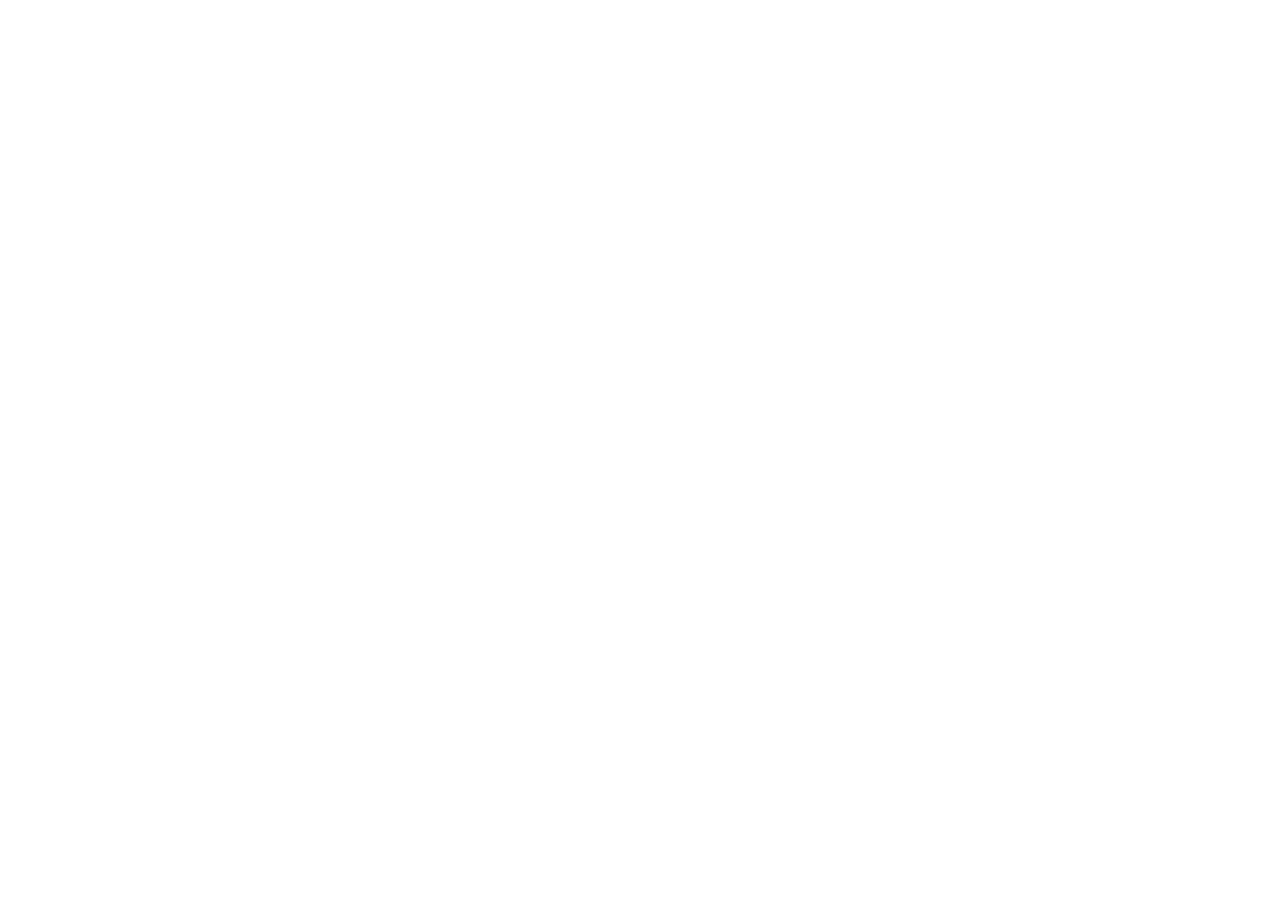
==== index.html @ ccfe576b "Update index.html" ====
<!DOCTYPE html>
<html lang="es">
<head>
  <meta name="google-site-verification" content="il69suj43kvuqQXkYm5PHeE2jAZEy3XOZVrAmdR1ous" />
  <meta charset="UTF-8" />
  <meta name="viewport" content="width=device-width, initial-scale=1.0" />
  <title>Va de Rumba</title>
  <link rel="icon" href="favicon.png" type="image/png" />
  <link href="https://fonts.googleapis.com/css2?family=Bebas+Neue&family=Anton&display=swap" rel="stylesheet">
  <link rel="stylesheet" href="https://cdnjs.cloudflare.com/ajax/libs/font-awesome/6.4.2/css/all.min.css" integrity="sha512-A5U9Xen9QvH7uE3r3Jv6EmPRcI9lqHoKYnlh8vFvA29OV06vS4Hx6nQceHuMX5nGJc32WTT6XTL/1IzsZwQ5Kw==" crossorigin="anonymous" referrerpolicy="no-referrer" />
  <link rel="icon" href="icovaderumba.ico" type="image/png">
<link rel="stylesheet" href="estilos.css" />
<style>
  
@media (min-width: 769px) {
  #conciertos ul {
    display: flex;
    flex-wrap: wrap;
    justify-content: center;
    gap: 40px;
    padding: 0;
    list-style: none;
  }

  #conciertos ul li {
    flex: 0 1 45%; /* dos columnas con separación */
    max-width: 45%;
  }
}




.titulo-navbar {
  display: none;
  font-family: 'Anton', sans-serif;
  font-size: 1.6rem;
  color: white;
  text-align: right;
  position: absolute;
  right: 20px; /* 👉 margen opcional desde el borde derecho */
  top: 50%;
  transform: translateY(-50%);
  opacity: 0;
  transition: opacity 0.3s ease;
  z-index: 11;
}

@media (min-width: 769px) {
  nav .menu {
    display: none !important; /* Oculta la hamburguesa */
  }

  nav .links {
    display: flex !important;
    flex-direction: row !important; /* 👉 alinear en fila */
    justify-content: center;
    align-items: center;
    position: static !important;
    background: transparent !important;
    padding: 0 !important;
    gap: 30px;
    animation: none !important;
    width: auto;
  }

  nav .links a {
    padding: 10px 15px;
    font-size: 1.4rem;
    color: white;
    text-decoration: none;
    font-family: 'Anton', sans-serif;
  }

  .titulo-navbar {
    display: none !important;
  }
}


@media (max-width: 768px) {
  .titulo-navbar {
    display: flex;
    opacity: 0;
    align-items: center;
    justify-content: flex-end;
    margin-left: auto;
    padding-right: 10px;
  }

  .titulo-navbar.visible {
    opacity: 1;
  }
}
.contenido {
  max-width: 900px;
  margin: auto;
  padding: 0 20px;
}

section h2 {
  margin-top: 0;
  margin-bottom: 10px;
}

section ul {
  margin-bottom: 0;
}


.bio-nosotros {
  font-size: 1.4rem;
  font-family: 'Bebas Neue', sans-serif;
  max-width: 700px;
  margin: 0 auto 40px auto;
  line-height: 1.6;
  text-align: justify; /* 👈 Esto justifica el texto */
  color: #333;
}



.iconos-redes-mejorado {
  display: flex;
  justify-content: center;
  align-items: center;
  gap: 30px;
  flex-wrap: wrap;
  max-width: 100%;
  margin: 40px auto;
  padding: 0 20px;
}


.tarjeta-red {
  display: flex;
  flex-direction: column;
  align-items: center;
  justify-content: center;
  background: white;
  border-radius: 50%; /* 🔵 círculo perfecto */
  width: 140px;
  height: 140px;
  box-shadow: 0 4px 16px rgba(0,0,0,0.15);
  transition: transform 0.3s ease, box-shadow 0.3s ease;
  text-decoration: none;
  overflow: hidden; /* evita que el contenido sobresalga del círculo */
}
.tarjeta-red {
  border-radius: 50%;
  width: 140px;
  height: 140px;
  overflow: hidden;
  justify-content: center;
}

.tarjeta-red.instagram {
  background: linear-gradient(135deg, #f58529, #dd2a7b); /* rosa-naranja IG */
  color: white;
}

.tarjeta-red.tiktok {
  background: linear-gradient(135deg, #ff0050, #8f00ff); /* rosa y violeta TikTok */
  color: white;
}

.tarjeta-red.facebook {
  background-color: #3b5998; /* azul Facebook */
  color: white;
}

.tarjeta-red span {
  font-family: 'Anton', sans-serif;
  font-size: 0.9rem;
  text-align: center;
  color: inherit;
}

.tarjeta-red img {
  width: 50px;
  height: 50px;
  object-fit: contain;
  margin-bottom: 6px;
  transition: transform 0.3s ease;
}

.tarjeta-red:hover {
  transform: translateY(-5px) scale(1.03);
  box-shadow: 0 8px 24px rgba(0,0,0,0.2);
}

.tarjeta-red img {
  width: 50px;
  height: 50px;
  object-fit: contain;
  margin-bottom: 6px;
  transition: transform 0.3s ease;
}

.tarjeta-red span {
  font-family: 'Anton', sans-serif;
  color: #111;
  font-size: 0.9rem;
  margin-top: 2px;
  text-align: center;
}

.tarjeta-red:hover img {
  transform: scale(1.1);
}


.spotify-card {
  width: 100%;
  max-width: 600px;
  margin: 40px auto;
  border-radius: 16px;
  overflow: hidden;
  box-shadow: 0 8px 24px rgba(0, 0, 0, 0.2);
}

.spotify-clip {
  position: relative;
  overflow: hidden;
  border-radius: 16px;
  height: 360px; /* puedes ajustar si lo ves corto/largo */
}

.spotify-clip iframe {
  width: 100%;
  height: 380px;
  border: none;
  margin-top: -10px; /* 👈 TRUCO: sube el contenido 10px para ocultar esa franja negra */
  display: block;
}



html {
  scroll-behavior: smooth;
}

.subir {
  opacity: 0;
  pointer-events: none;
  transition: opacity 0.3s ease, transform 0.3s ease;
}

.subir.mostrar {
  opacity: 1;
  pointer-events: auto;
}

.iconos-redes a {
  font-size: 2.5rem;
  color: #111;
  transition: transform 0.3s ease, color 0.3s ease;
}

.iconos-redes a:hover {
  transform: scale(1.2);
  color: #f39c12;
}


  body {
    margin: 0;
    font-family: 'Bebas Neue', sans-serif;
    scroll-behavior: smooth;
    background: linear-gradient(to bottom, #ffffff 0%, #f2f2f2 100%);
    animation: fadeIn 1s ease;
  }

  @keyframes fadeIn {
    from { opacity: 0; }
    to { opacity: 1; }
  }

  nav {
    position: fixed;
    top: 0;
    left: 0;
    width: 100%;
    background: rgba(0, 0, 0, 0.8);
    color: white;
    padding: 10px;
    z-index: 10;
    display: flex;
    justify-content: space-between;
    align-items: center;
  }

  nav .menu {
    display: none;
    flex-direction: column;
    cursor: pointer;
  }

  nav .menu div {
    width: 25px;
    height: 3px;
    background-color: white;
    margin: 4px;
  }

nav .links {
  display: flex;
  gap: 15px;
  justify-content: center;
  text-align: center;
  flex: 1;
}

  nav a {
    color: white;
    text-decoration: none;
    font-size: 1.5rem;
    font-family: 'Anton', sans-serif;
  }

  nav a:hover {
    color: #f39c12;
  }




 /* --- Estilos generales ya existentes arriba (los puedes dejar igual) --- */

/* --- Ajustes específicos para móviles --- */
 nav {
    padding: 4px 10px;
    margin: 0;
    line-height: 1;
    height: 44px; /* 👈 define altura exacta */
    position: fixed;
    top: 0;
    left: 0;
    right: 0;
    z-index: 10;
    display: flex;
    align-items: center;
    justify-content: space-between;
  }

  nav .menu {
    display: flex;
  }

  nav .links {
    display: none;
    flex-direction: column;
    position: absolute;
    top: 20px; /* 👈 ahora sí: menú pegado sin hueco */
    left: 0;
    width: 100%;
    background-color: rgba(0, 0, 0, 0.95);
    padding: 0;
    gap: 15px;
    text-align: center;
    z-index: 9;
    animation: slideFadeIn 0.3s ease forwards;
  }

  nav .links.active {
    display: flex;
  }

  nav .menu div {
    margin: 2px; /* opcional: menos espacio entre rayitas del botón */
  }
  @keyframes slideFadeIn {
    0% {
      opacity: 0;
      transform: translateY(-10px);
    }
    100% {
      opacity: 1;
      transform: translateY(0);
    }
  }

}


  header {
  position: relative;
  display: flex;
  justify-content: center;
  align-items: center;
  flex-direction: column;
  padding: 0;
  text-align: center;
}


header img.bg {
  position: absolute;
  top: 0; left: 0;
  width: 100%;
  height: 100%;
  object-fit: cover;
  object-position: center;
  z-index: -1;
  filter: brightness(0.85);
}


 
h1 {
  font-size: 8rem;
  color: white;
  text-shadow: 2px 2px 4px black;
  text-transform: uppercase;
  font-family: 'Anton', sans-serif;
  transition: opacity 0.3s ease;
}
  h2, h3, h4, h5, h6 {
    text-transform: uppercase;
    font-size: 4rem;
    font-family: 'Anton', sans-serif;
  }

  section {
    padding: 20px 10px;
    max-width: 100%;
    margin: auto;
 text-align: center;
  }
section#conciertos {
  max-width: 100%;
  padding: 40px 20px 10px 20px; /* top 20px, right/left 20px, bottom 10px */
  text-align: center;
  background: linear-gradient(to bottom, #ffffff, #f0f0f0);
}


section#multimedia {
  padding-top: 50px;
  background: linear-gradient(to bottom, #f0f0f0, #e6e6e6);
}

section#miembros {
padding-top: 50px;
  background: linear-gradient(to bottom, #e6e6e6, #dddddd);
}

section#redes {
padding-top: 50px;
  background: linear-gradient(to bottom, #dddddd, #d4d4d4);
}

section#contacto {
  background: linear-gradient(to bottom, #d4d4d4, #cccccc);
}




  @media (max-width: 768px) {
    section {
      padding: 30px 15px;
    }
  }

  .redes-iconos {
    display: flex;
    justify-content: center;
    gap: 30px;
    font-size: 3rem;
    margin-top: 30px;
    flex-wrap: wrap;
  }

  .redes-iconos a {
    color: #111;
    text-decoration: none;
    transition: transform 0.3s ease;
  }

  .redes-iconos a:hover {
    transform: scale(1.2);
  }

.boton-entrada {
  display: inline-block;
  background: #3498db;
  color: white;
  padding: 10px 20px;
  border-radius: 8px;
  font-family: 'Anton', sans-serif;
  font-size: 1.1rem;
  text-decoration: none;
  transition: background 0.3s ease;
}

.boton-entrada:hover {
  background: #2980b9;
}

.entrada-gratis {
  display: inline-block;
  background: #b8f9b2;
  color: #111;
  padding: 10px 20px;
  border-radius: 8px;
  font-family: 'Anton', sans-serif;
  font-size: 1.1rem;
}



.subir {
  position: fixed;
  bottom: 30px;
  right: -5px; /* más visible que -20px */
  width: 40px;
  height: 40px;
  background-color: rgba(153, 153, 153, 0.6);
  color: white;
  border-radius: 8px 0 0 8px; /* redondeado solo a la izquierda */
  display: flex;
  align-items: center;
  justify-content: center;
  text-decoration: none;
  font-size: 1.2rem;
  font-weight: bold;
  box-shadow: 0 4px 6px rgba(0,0,0,0.2);
  z-index: 20;
  opacity: 0;
  pointer-events: none;
  transition: right 0.3s ease, opacity 0.3s ease;
}

.subir.mostrar {
  opacity: 1;
  pointer-events: auto;
}

.subir:hover {
  right: 0; /* completamente visible al pasar el ratón */
  background-color: #777;
}


  iframe {
    width: 100%;
    height: 315px;
    margin-top: 20px;
  }

  .miembros {
    display: flex;
    flex-wrap: wrap;
    justify-content: center;
    gap: 20px;
    margin-top: 20px;
  }

  .miembro {
    text-align: center;
  }

  .miembro img {
    width: 120px;
    height: 120px;
    object-fit: cover;
    border-radius: 50%;
    box-shadow: 0 4px 8px rgba(0,0,0,0.3);
  }

  .miembro h3 {
       font-size: 1.6rem;
       margin: 10px 0 4px 0;
  }

  .miembro p {
    font-size: 1rem;
    margin: 0; /* sin margen extra */
  }

  @media (max-width: 768px) {
    header {
      height: auto;
      padding-top: 80px;
      padding-bottom: 40px;
    }

    header img.bg {
      height: auto;
      max-height: 80vh;
      object-fit: contain;
    }

    h1 {
      font-size: 3rem;
      padding: 20px;
    }

    h2 {
      font-size: 3rem;
    }

    .redes-iconos {
      font-size: 2rem;
      gap: 15px;
    }

    .miembro img {
      width: 150px;
      height: 150px;
    }


  }

  .iconos-redes img {
    width: 40px;
    height: 40px;
    object-fit: contain;
    transition: transform 0.3s ease, filter 0.3s ease;
  }

  .iconos-redes a:hover img {
    transform: scale(1.2);
    filter: brightness(1.2);
  }

/* Centrar títulos */
h1, h2, h3, h4, h5, h6 {
  text-align: center;
}

/* Centrar texto de los enlaces del menú */
nav .links {
  justify-content: center;
  text-align: center;
}

/* Ajuste en móvil: centrado también */
@media (max-width: 768px) {
   nav {
    display: flex;
    flex-direction: row;
    justify-content: flex-start; /* ✅ coloca la hamburguesa a la izquierda */
    align-items: center;
    height: 40px;
    padding: 2px 10px;
  }

  .titulo-navbar {
    display: flex;         /* ✅ se activa solo en móvil */
    opacity: 0;
    transition: opacity 0.3s ease;
    flex: 1;               /* ✅ ocupa el espacio restante */
    justify-content: center;
    align-items: center;
    text-align: center;
  }

  .titulo-navbar.visible {
    opacity: 1;
  }
}

  nav .menu {
    display: flex;
    flex-direction: column;
    cursor: pointer;
    gap: 4px;
    z-index: 11;
  }

  nav .menu div {
    width: 25px;
        height: 2px;           /* 🔧 barras más finas */
    margin: 3px;           /* 🔧 menos espacio entre barras */
    background-color: white;
    transition: all 0.3s ease;
  }

  nav .menu.active div:nth-child(1) {
    transform: rotate(45deg) translate(5px, 5px);
  }

  nav .menu.active div:nth-child(2) {
    opacity: 0;
  }

  nav .menu.active div:nth-child(3) {
    transform: rotate(-45deg) translate(5px, -5px);
  }

  nav .links {
  display: none;
  flex-direction: column;
  position: absolute;
  top: 44px;
  left: 0;
  width: 100%;
  background-color: rgba(0, 0, 0, 0.85); /* semi-transparente como la barra */
  padding: 20px 0; /* más altura vertical */
  gap: 20px; /* más separación entre los enlaces */
  text-align: center;
  z-index: 9;
  animation: slideFadeIn 0.3s ease forwards;
}

nav .links a {
  padding: 10px 20px;
  border-radius: 10px;
  transition: background 0.3s ease;
}

nav .links a:hover {
  background-color: rgba(255, 255, 255, 0.1);
}


  nav .links.active {
    display: flex;
  }

  @keyframes slideFadeIn {
    0% {
      opacity: 0;
      transform: translateY(-10px);
    }
    100% {
      opacity: 1;
      transform: translateY(0);
    }
  }
}
header img.bg {
  animation: pan 30s ease-in-out infinite alternate;
}

/* Animación del botón hamburguesa a X */
.menu div {
  width: 25px;
  height: 3px;
  background-color: white;
  margin: 4px;
  transition: all 0.4s ease;
}

.menu.active div:nth-child(1) {
  transform: rotate(45deg) translate(5px, 5px);
}

.menu.active div:nth-child(2) {
  opacity: 0;
}

.menu.active div:nth-child(3) {
  transform: rotate(-45deg) translate(5px, -5px);
}

#conciertos ul {
  text-align: center;
  font-size: 1.2rem;
  max-width: 700px;
  margin: 0 auto;
  list-style: none;
  padding: 0;
  line-height: 1.6;
}

.evento {
  margin-bottom: 25px;
}

.evento .dia {
  font-size: 1.6rem;
  font-weight: bold;
  font-family: 'Anton', sans-serif;
}

.evento .detalle {
  font-size: 1.5rem;
  font-family: 'Bebas Neue', sans-serif;
}

@media (max-width: 768px) {
  .tarjeta-red {
    width: 90px;
    height: 90px;
  }

  .tarjeta-red img {
    width: 35px;
    height: 35px;
  }

  .tarjeta-red span {
    font-size: 0.75rem;
  }

  .iconos-redes-mejorado {
    gap: 15px; /* reduce el espacio entre iconos */
    flex-wrap: nowrap; /* fuerza que estén en una sola línea */
    overflow-x: auto;  /* permite scroll horizontal si no caben del todo */
  }
}
@media (max-width: 768px) {
  .miembros {
    flex-direction: column;
    align-items: center;
    gap: 30px;
  }

  .miembro img {
    width: 200px;
    height: 200px;
  }

  .miembro h3 {
    font-size: 2rem;
  }

  .miembro p {
    font-size: 1.2rem;
  }
}
@media (max-width: 768px) {
  header {
    position: relative;
  }

  header::after {
    content: "";
    position: absolute;
    bottom: 0;
    left: 0;
    width: 100%;
    height: 20%; /* altura del degradado (ajustable) */
    background: linear-gradient(to bottom, rgba(255,255,255,0), rgba(255,255,255,1));
    pointer-events: none;
    z-index: 1;
  }

  header img.bg {
    z-index: 0;
  }

  header h1 {
    position: relative;
    z-index: 2;
  }
}

@media (max-width: 1024px) {
  body {
    margin-top: 44px; /* igual que la altura de la barra de navegación fija */
  }

  header {
    height: 360px;     /* ajusta según necesites */
    padding: 0;
    position: relative;
    display: flex;
    flex-direction: column;
    justify-content: center;
  }

  header img.bg {
    height: 100%;
    width: 100%;
    object-fit: cover;
    object-position: center;
    z-index: 0;
  }

  header::after {
    content: "";
    position: absolute;
    bottom: 0;
    left: 0;
    width: 100%;
    height: 20%;
    background: linear-gradient(to bottom, rgba(255,255,255,0), #f2f2f2);
    pointer-events: none;
    z-index: 1;
  }

  header h1 {
    font-size: 3rem;
    z-index: 2;
    position: relative;
  }

  section {
    padding-top: 30px;
  }
}

@media (min-width: 769px) and (max-width: 1024px) {
  .miembros {
    display: grid;
    grid-template-columns: repeat(2, 1fr);
    gap: 30px;
    justify-items: center;
    padding: 20px;
  }

  .miembro {
    max-width: 300px;
    text-align: center;
  }

  .miembro img {
    width: 180px;
    height: 180px;
  }

  .miembro h3 {
    font-size: 1.6rem;
  }

  .miembro p {
    font-size: 1.1rem;
  }

  /* Centrar el último cuando hay número impar (solo si hay 5) */
  .miembros > .miembro:nth-child(5):last-child {
    grid-column: span 2;
    justify-self: center;
  }
}

@media (min-width: 769px) {
  header {
    height: 100vh; /* pantalla completa, o usa un valor como 900px si prefieres */
  }

  header img.bg {
    height: 100%;
    object-fit: cover;
    object-position: center;
  }
}


@media (min-width: 769px) {
  header h1 {
    transform: translateY(300px); /* Ajusta el valor si lo quieres más o menos abajo */
  }
}
@media (min-width: 769px) {
  header h1 {
    margin-top: 20px; /* Ajusta el valor si quieres más o menos espacio */
  }
}


@media (min-width: 769px) {
  header {
    padding-top: 60px; /* igual a la altura del nav */
    height: calc(100vh - 60px); /* opcional: para que siga ocupando toda la pantalla sin solaparse */
  }
}

  <script>
    window.addEventListener('scroll', () => {
      const subir = document.querySelector('.subir');
      if (window.scrollY > 200) {
        subir.classList.add('mostrar');
      } else {
        subir.classList.remove('mostrar');
      }
    });
  </script>
</head>
<body>
  <nav>
  <div class="menu" aria-label="Menú de navegación">
    <div></div>
    <div></div>
    <div></div>
  </div>
  <div class="titulo-navbar">VA DE RUMBA</div>
  <div class="links">
    <a href="#conciertos">CONCIERTOS</a>
    <a href="#multimedia">MULTIMEDIA</a>
    <a href="#miembros">NOSOTROS</a>
    <a href="#redes">REDES SOCIALES</a>
    <a href="#contacto">CONTACTO</a>
  </div>
</nav>

  <header>
  <div class="overlay-degradado"></div>
    <div class="overlay-degradado"></div>
    <img class="bg" src="Grupo.jpg" alt="Foto del grupo Va de Rumba" />
    <h1>VA DE RUMBA</h1>
  </header>

 <a href="#" class="subir" aria-label="Volver arriba">↑</a>

  <section id="conciertos">
    <h2>Conciertos</h2>
    <ul style="font-size: 1.5rem; list-style: none; padding: 0;">
      <ul>
          <li>
    <div class="evento">
      <div class="dia">25 OCTUBRE</div>
      <div class="detalle">📍La Torreta 1888, Torrent — 18:00h</div>
      <div style="margin-top: 10px;">
        <div class="entrada-gratis">ENTRADA GRATUITA</div>
      </div>
    </div>
  </li>
  <li>
    <div class="evento">
      <div class="dia">15 JUNIO</div>
      <div class="detalle">📍Destino Puerto, Valencia — 18:00h</div>
      <div style="margin-top: 10px;">
        <a href="https://www.fourvenues.com/es/destino-puerto/events/san-tardeo-by-vaderumba-15-06-2025-030H" target="_blank" class="boton-entrada">COMPRAR ENTRADA</a>
      </div>
    </div>
  </li>
  <li>
    <div class="evento">
      <div class="dia">5 JULIO</div>
      <div class="detalle">📍La Torreta 1888, Torrent — 18:00h</div>
      <div style="margin-top: 10px;">
        <div class="entrada-gratis">ENTRADA GRATUITA</div>
      </div>
    </div>
  </li>

         <li>
    <div class="evento">
      <div class="dia">18 JULIO</div>
      <div class="detalle">📍Plaza Unión Musical, Torrent — 20:00h</div>
      <div style="margin-top: 10px;">
        <div class="entrada-gratis">ENTRADA GRATUITA</div>
      </div>
    </div>
  </li>

         <li>
    <div class="evento">
      <div class="dia">18 JULIO</div>
      <div class="detalle">📍Anfiteatro Benimámet, Valencia — 0:00h</div>
      <div style="margin-top: 10px;">
        <div class="entrada-gratis">ENTRADA GRATUITA</div>
      </div>
    </div>
  </li>

         <li>
    <div class="evento">
      <div class="dia">25 JULIO</div>
      <div class="detalle">📍Plaza Colón (Festes Na Violant), Torrent — 0:00h</div>
      <div style="margin-top: 10px;">
        <div class="entrada-gratis">ENTRADA GRATUITA</div>
      </div>
    </div>
  </li>
        
</ul>


    </ul>
  </section>

  <section id="multimedia">
    <div class="contenido">
    <h2>Multimedia</h2>
    <div class="video">
      <iframe src="https://www.youtube.com/embed/lIeM85PCLQI?si=XIrztagirOqkYQhh" allowfullscreen></iframe>
      <iframe src="https://www.youtube.com/embed/VWS1fLSmFYU?si=e4ab7rK1EJpBr-hg" allowfullscreen></iframe>
      <iframe src="https://www.youtube.com/embed/Vmlj_QEqkoo?si=yKhdADyKtA5sAzls" allowfullscreen></iframe>
    </div>
<div class="spotify-card">
  <div class="spotify-clip">
    <iframe
      src="https://open.spotify.com/embed/artist/1LBaiPJNt2OMJQuZJHkLho?utm_source=generator"
      allow="autoplay; clipboard-write; encrypted-media; fullscreen; picture-in-picture"
      loading="lazy">
    </iframe>
  </div>
</div>
</div>



  </section>

  <section id="miembros">
   <div class="contenido">
    <h2>Nosotros</h2>
<p class="bio-nosotros">
 Somos Va de Rumba, cinco colegas con ganas de montar la fiesta allá donde vayamos. Mezclamos rumba y pop-rock para que no puedas quedarte quieto.
En el grupo estamos Toni, Alejandro y Jose dándole a la voz, Rubén marcando el ritmo en la percusión y Rafa metiendo caña con el bajo. Hacemos música para disfrutar, cantar a gritos y pasarlo en grande.
Si lo tuyo es el buen rollo y la música que engancha, ¡dale al play y vente de rumba con nosotros!
</p>

    <div class="miembros">
      <div class="miembro"><img src="TONI.JPG" alt="Toni" /><h3>Toni</h3><p>Voz y guitarra</p></div>
      <div class="miembro"><img src="ALEJANDRO.JPG" alt="Alejandro" /><h3>Alejandro</h3><p>Voz</p></div>
      <div class="miembro"><img src="JOSE.JPG" alt="Jose" /><h3>Jose</h3><p>Voz</p></div>
      <div class="miembro"><img src="RUBÉN.JPG" alt="Rubén" /><h3>Rubén</h3><p>Percusión</p></div>
      <div class="miembro"><img src="RAFA.JPG" alt="Rafa" /><h3>Rafa</h3><p>Bajo</p></div>
    </div>
    </div>
  </section>

<section id="redes" class="redes-sociales">
  <div class="contenido">
  <h2>Síguenos</h2>
  <div class="iconos-redes-mejorado">
   <a href="https://www.instagram.com/vaderumba/" target="_blank" class="tarjeta-red instagram">
  <img src="instagram.png" alt="Instagram">
  <span>Instagram</span>
</a>

<a href="https://www.tiktok.com/@vaderumbaoficial" target="_blank" class="tarjeta-red tiktok">
  <img src="tiktok.png" alt="TikTok">
  <span>TikTok</span>
</a>

<a href="https://www.facebook.com/p/Va-de-Rumba-grupo-100040034574910/" target="_blank" class="tarjeta-red facebook">
  <img src="facebook.png" alt="Facebook">
  <span>Facebook</span>
</a>

  </div>
 </div>
</section>

  <section id="contacto">
    <div class="contenido">
    <h2>Contacto</h2>
    <form action="https://formspree.io/f/xwpokyjj" method="POST" style="max-width: 600px; margin: auto; display: flex; flex-direction: column; gap: 20px;">
      <input type="text" name="nombre" placeholder="Tu nombre" required style="padding: 12px; font-size: 1.2rem; border: 1px solid #ccc; border-radius: 8px; font-family: inherit;">
      <input type="email" name="email" placeholder="Tu email" required style="padding: 12px; font-size: 1.2rem; border: 1px solid #ccc; border-radius: 8px; font-family: inherit;">
      <textarea name="mensaje" rows="6" placeholder="Escribe tu mensaje..." required style="padding: 12px; font-size: 1.2rem; border: 1px solid #ccc; border-radius: 8px; font-family: inherit;"></textarea>
      <input type="text" name="_gotcha" style="display:none">
      <button type="submit" style="padding: 12px; font-size: 1.4rem; background-color: black; color: white; border: none; border-radius: 8px; cursor: pointer; font-family: 'Anton', sans-serif; transition: background 0.3s ease;">Enviar</button>
    </form>
   </div>
  </section>

  <footer style="background-color: black; color: white; text-align: center; padding: 30px 20px; font-size: 1.2rem;">
    <p style="margin: 0;">&copy; 2025 Va de Rumba. Todos los derechos reservados.</p>
  </footer>

<script>
  const menuBtn = document.querySelector('.menu');
  const links = document.querySelector('.links');

  menuBtn.addEventListener('click', () => {
    links.classList.toggle('active');
    menuBtn.classList.toggle('active'); // animación del botón
  });

  document.querySelectorAll('nav .links a').forEach(link => {
    link.addEventListener('click', () => {
      if (window.innerWidth <= 768) {
        links.classList.remove('active');
        menuBtn.classList.remove('active'); // cerrar animación también
      }
    });
  });

  // 🔽 ESTE BLOQUE ES NUEVO
  document.addEventListener('click', (event) => {
    const isClickInsideMenu = menuBtn.contains(event.target);
    const isClickInsideLinks = links.contains(event.target);

    if (!isClickInsideMenu && !isClickInsideLinks && window.innerWidth <= 768) {
      links.classList.remove('active');
      menuBtn.classList.remove('active');
    }
  });

  const botonSubir = document.querySelector('.subir');
  const headerTitle = document.querySelector('header h1');
  const navTitle = document.querySelector('.titulo-navbar');

  window.addEventListener('scroll', () => {
    const scrollY = window.scrollY;

    if (scrollY > 200) {
      botonSubir.classList.add('mostrar');
    } else {
      botonSubir.classList.remove('mostrar');
    }

    if (scrollY > 100 && window.innerWidth <= 768) {
      headerTitle.style.opacity = '0'; // Oculta el h1
      navTitle.classList.add('visible'); // Muestra "VA DE RUMBA" en nav
    } else {
      headerTitle.style.opacity = '1'; // Vuelve a mostrar h1
      navTitle.classList.remove('visible'); // Oculta texto del nav
    }
  });
</script>


</body>
</html>
---- estilos.css ----
/* ============================
   ESTILOS BASE - TODOS LOS DISPOSITIVOS
============================= */

body {
  margin: 0;
  font-family: 'Bebas Neue', sans-serif;
  scroll-behavior: smooth;
  background: linear-gradient(to bottom, #ffffff 0%, #f2f2f2 100%);
  animation: fadeIn 1s ease;
}

@keyframes fadeIn {
  from { opacity: 0; }
  to { opacity: 1; }
}

header {
  position: relative;
  display: flex;
  justify-content: center;
  align-items: center;
  flex-direction: column;
  text-align: center;
  padding: 0;
  overflow: hidden;
  isolation: isolate;
  background-image: url("Grupo.jpg");
  background-size: cover;
  background-position: center;
  background-repeat: no-repeat;
}

header h1 {
  z-index: 2;
  position: relative;
}

.overlay-degradado {
  position: absolute;
  inset: 0;
  background: linear-gradient(to bottom, rgba(255, 255, 255, 0) 60%, rgba(255, 255, 255, 1) 100%);
  z-index: 1;
  pointer-events: none;
}

/* ============================
   MÓVILES: <=768px
============================= */
@media (max-width: 768px) {
  header {
    height: auto;
    padding-top: 80px;
    padding-bottom: 40px;
  }
}

/* ============================
   TABLETAS: 769px a 1024px
============================= */
@media (min-width: 769px) and (max-width: 1024px) {
  header {
    height: 360px;
    padding: 0;
  }
}

/* ============================
   ESCRITORIO: >=1025px
============================= */
@media (min-width: 1025px) {
  header {
    position: relative;
    height: calc(100vh - 60px);
    margin-top: 52px;
  }

  header h1 {
    position: absolute;
    top: 30%; /* Ajusta según lo alto que quieras el texto */
    left: center;
    transform: translateX(-50%);
    z-index: 2;
  }
}
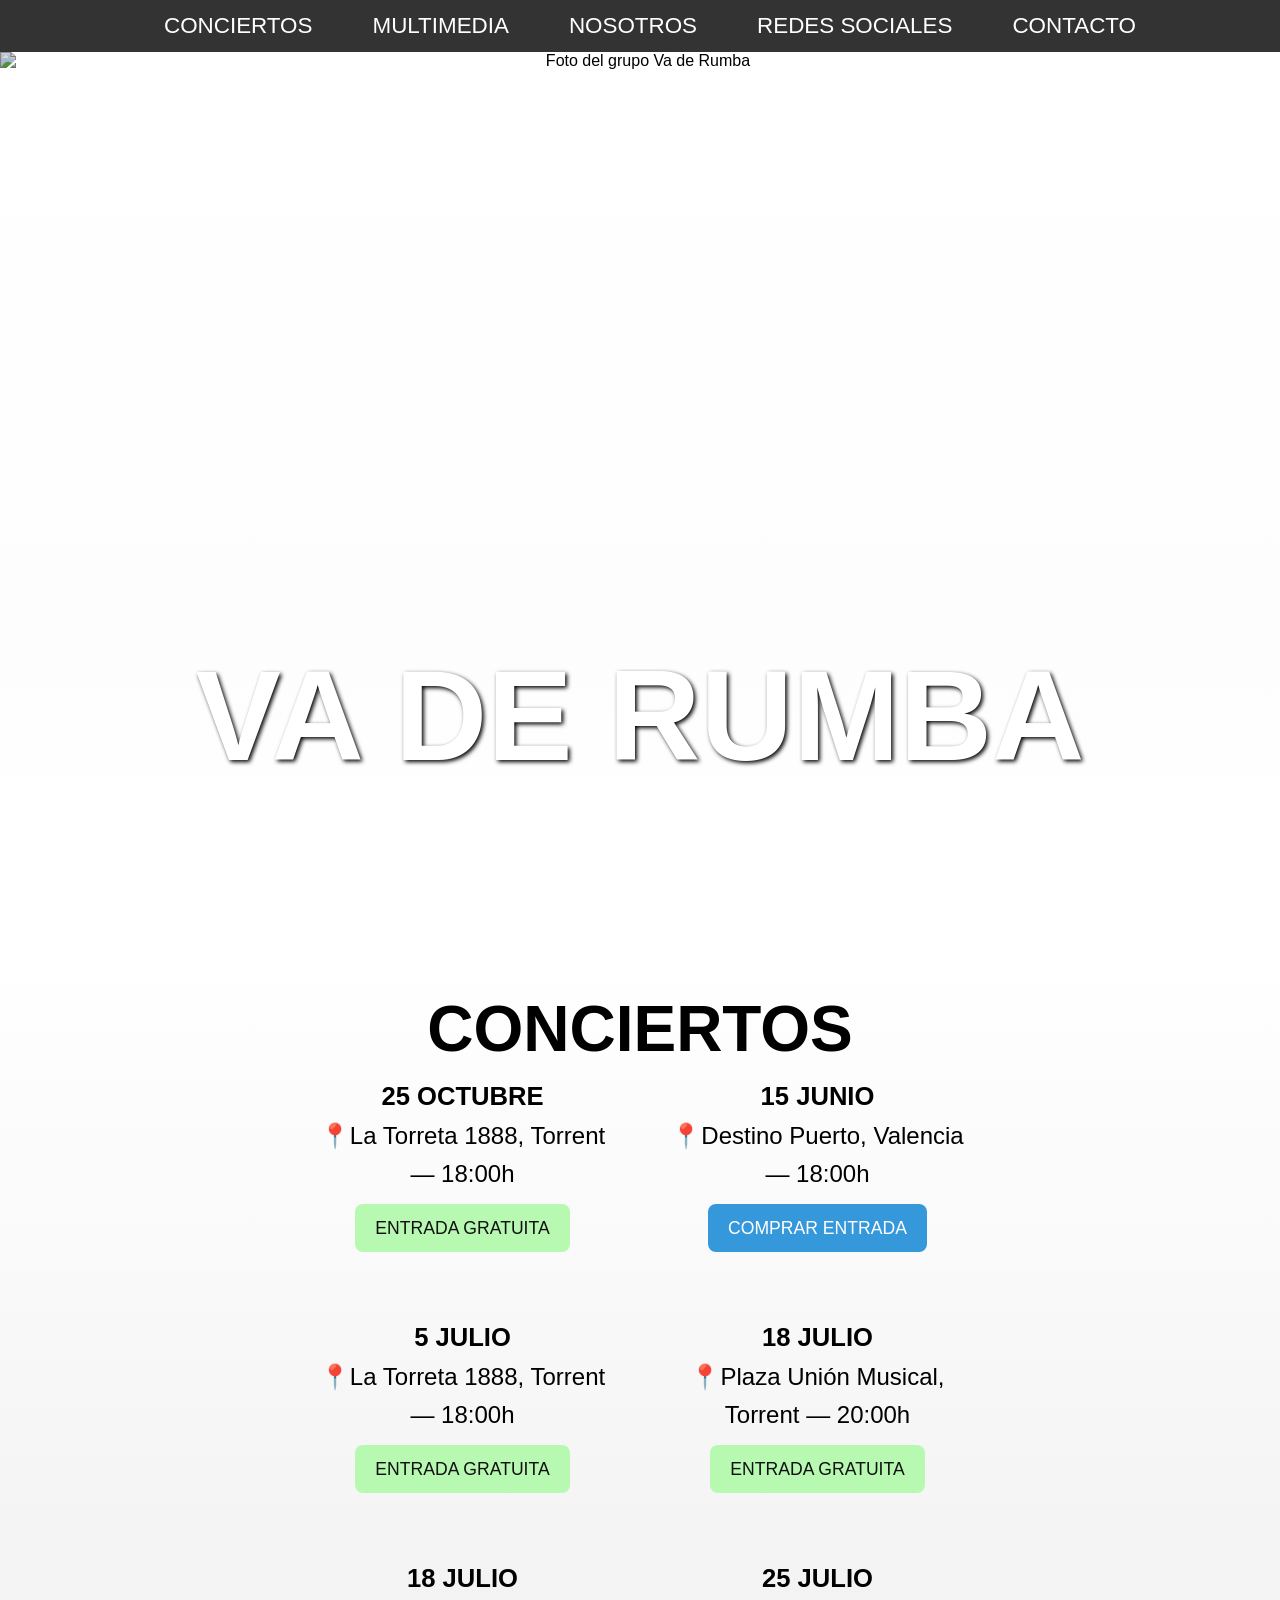
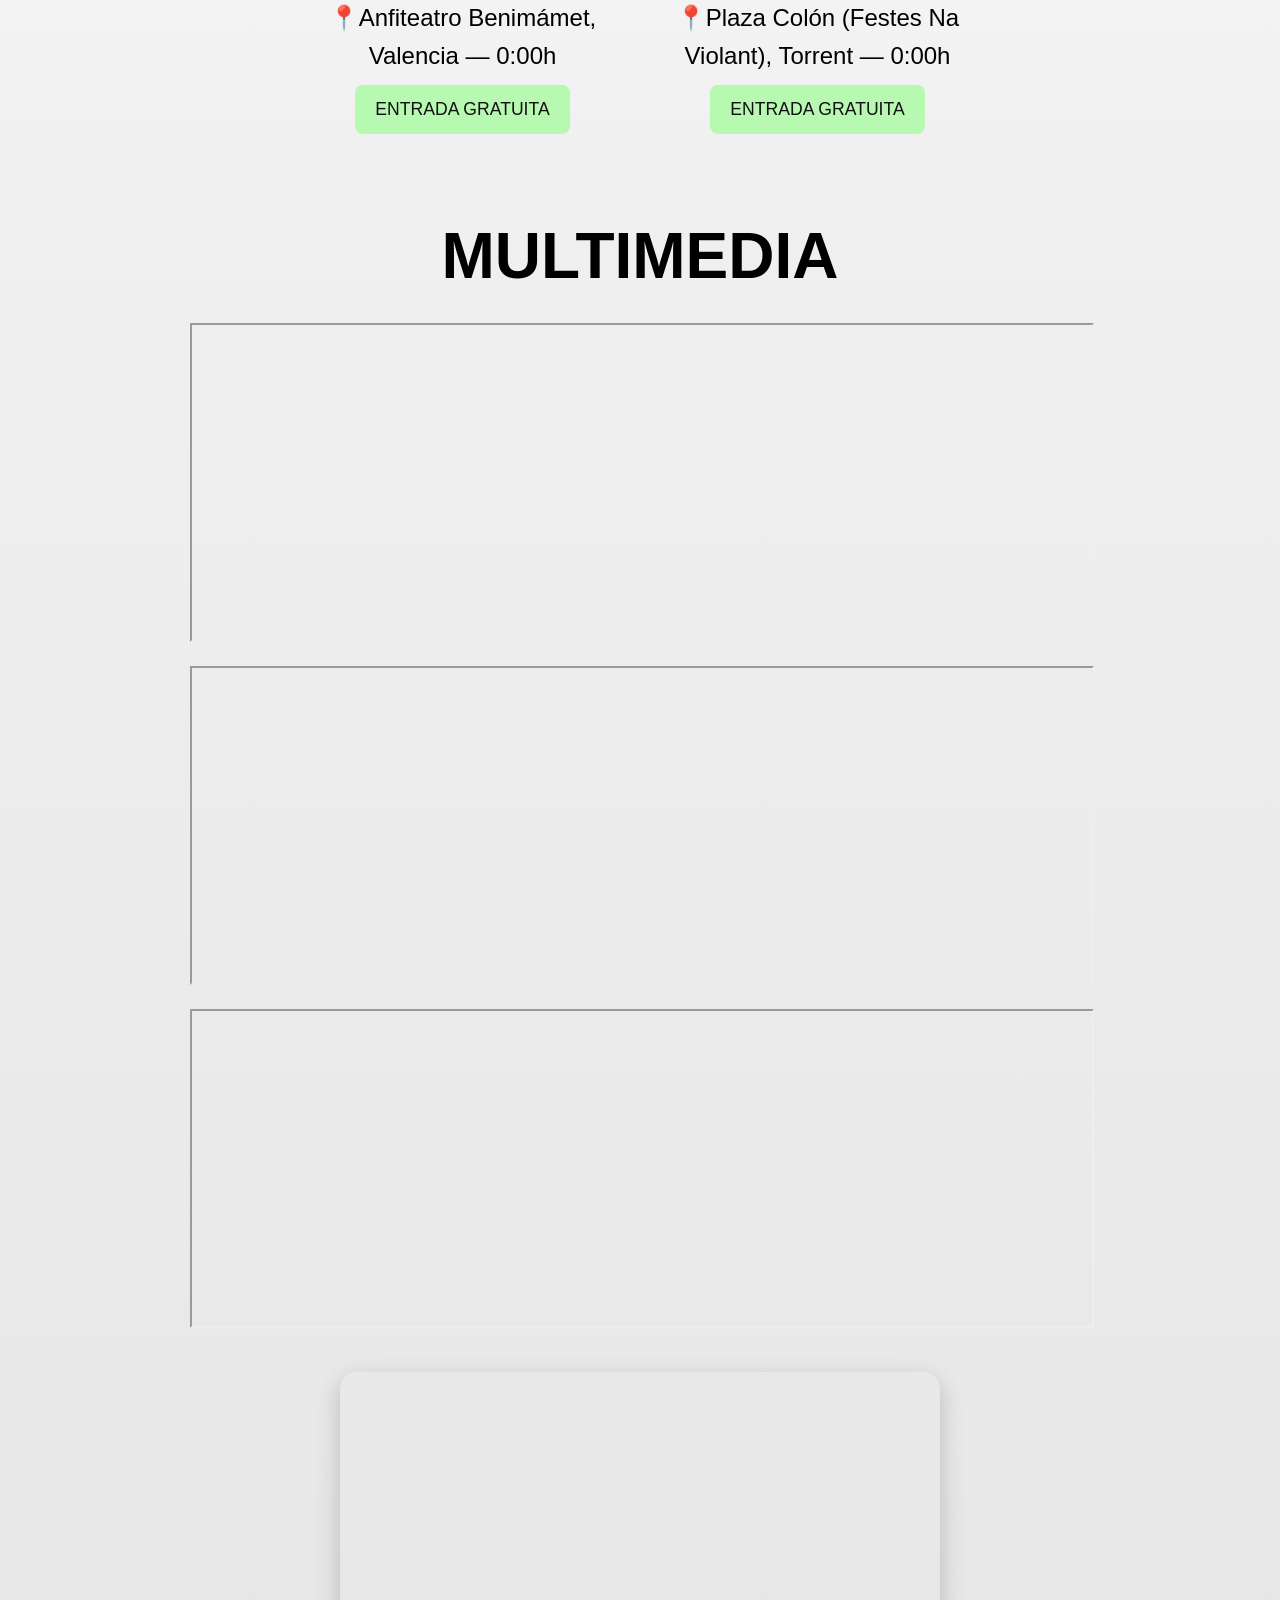
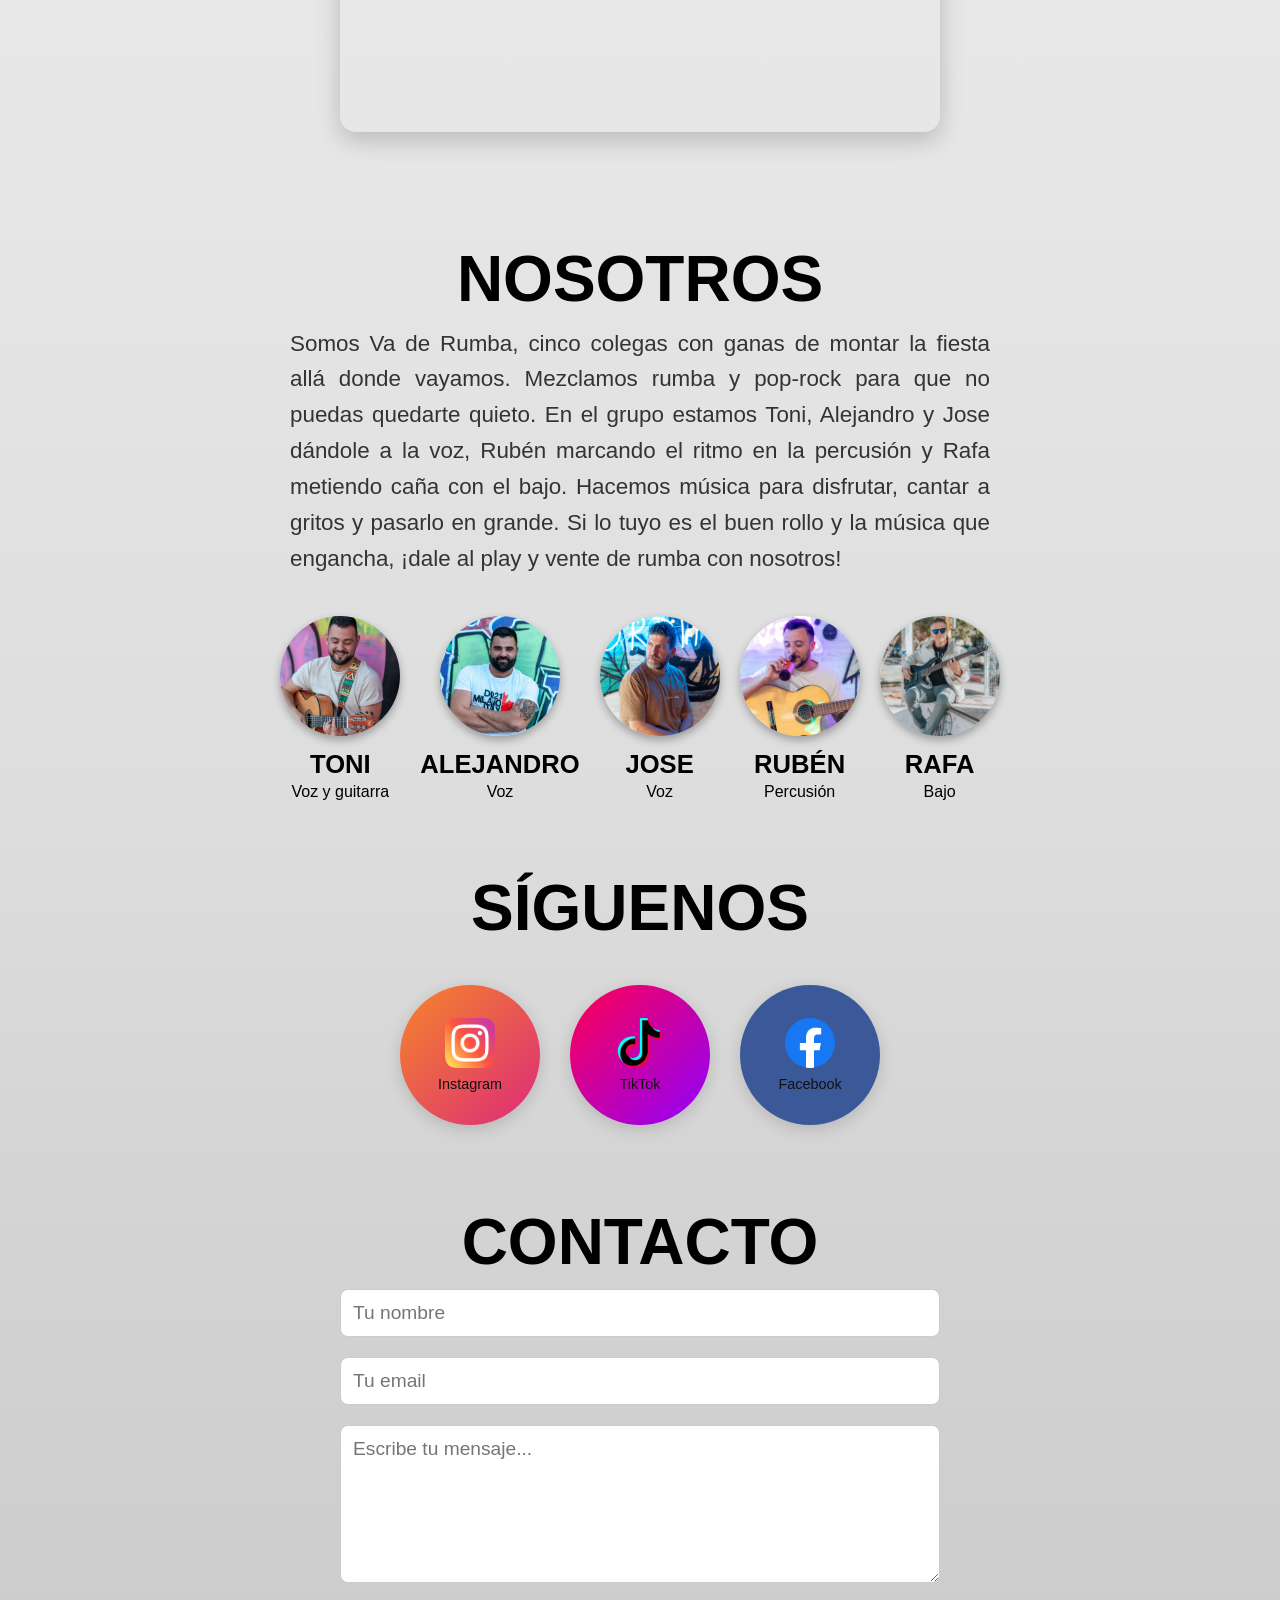
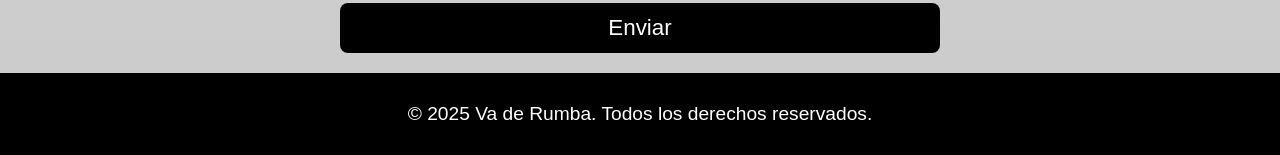
==== commit a754aeec: "Fix formatting issues in index.html" ====
--- a/index.html
+++ b/index.html
@@ -960,7 +960,7 @@
     height: calc(100vh - 60px); /* opcional: para que siga ocupando toda la pantalla sin solaparse */
   }
 }
-
+</style>
   <script>
     window.addEventListener('scroll', () => {
       const subir = document.querySelector('.subir');
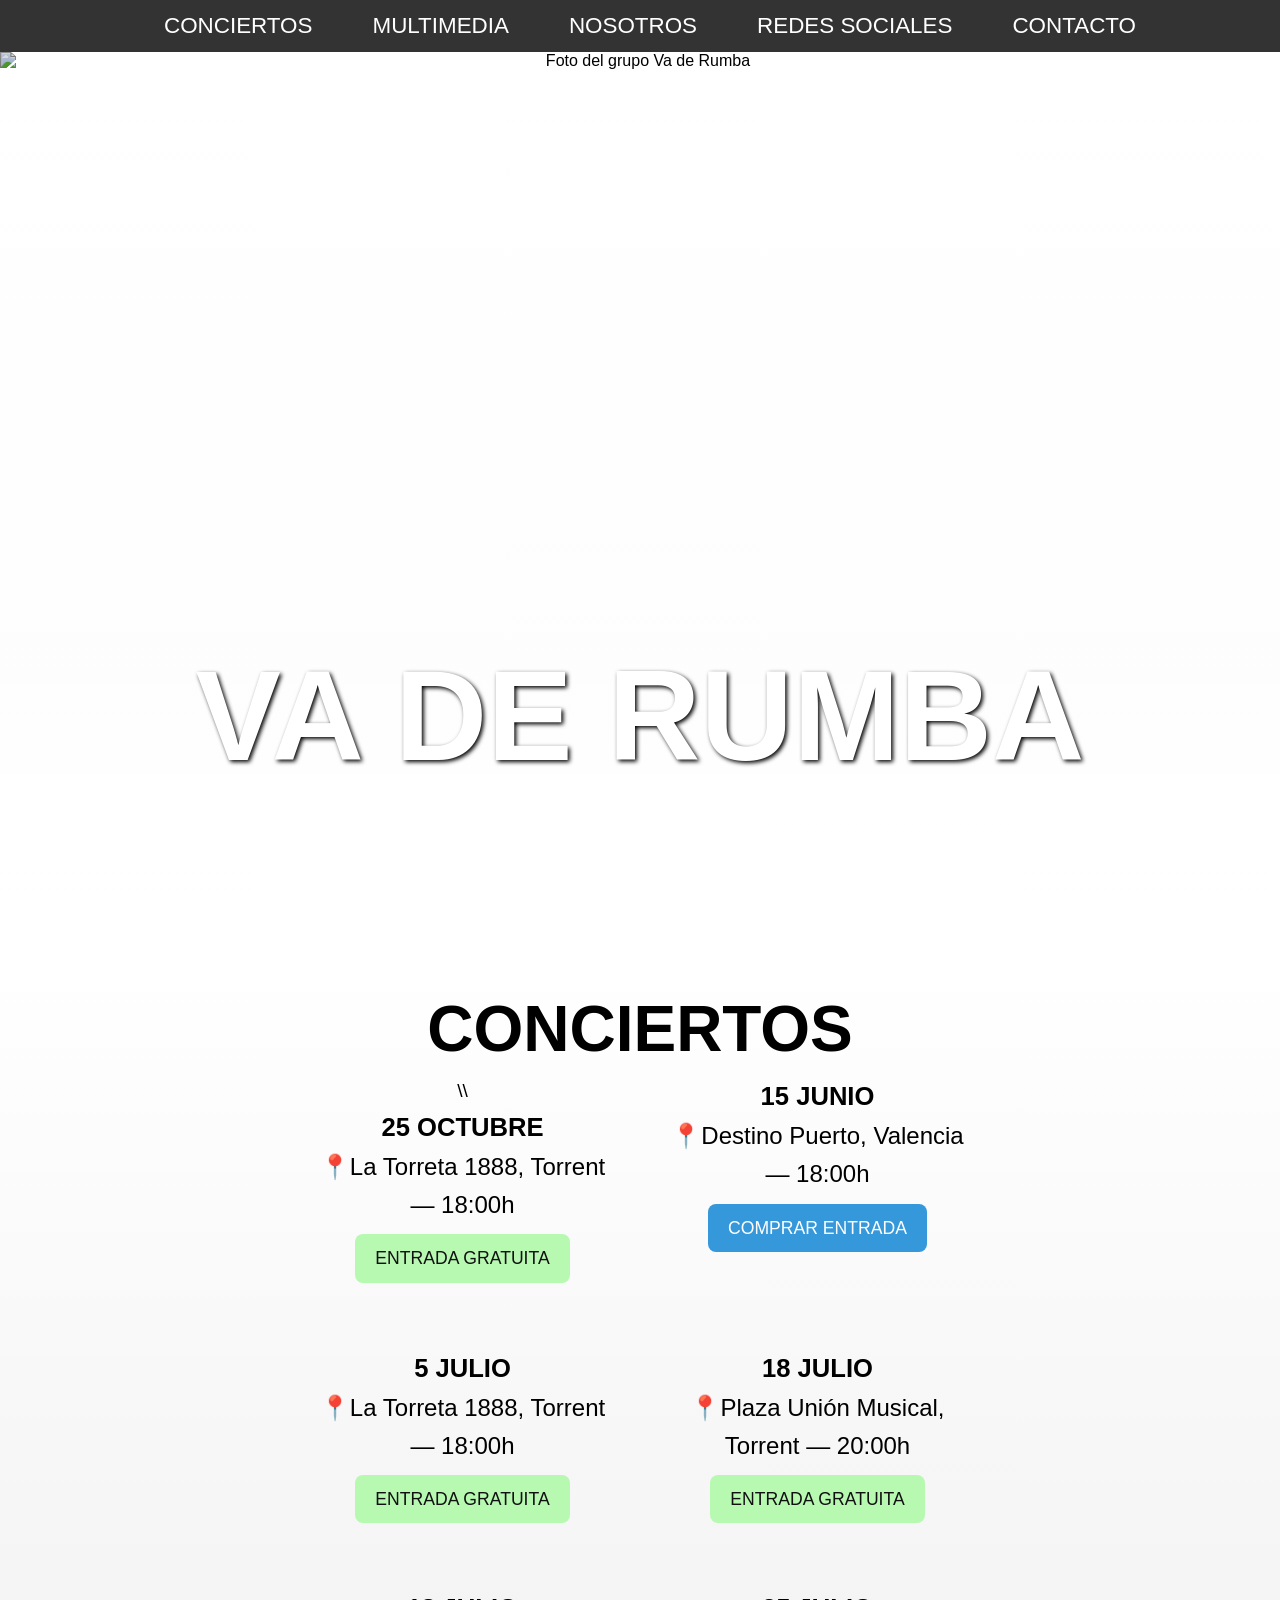
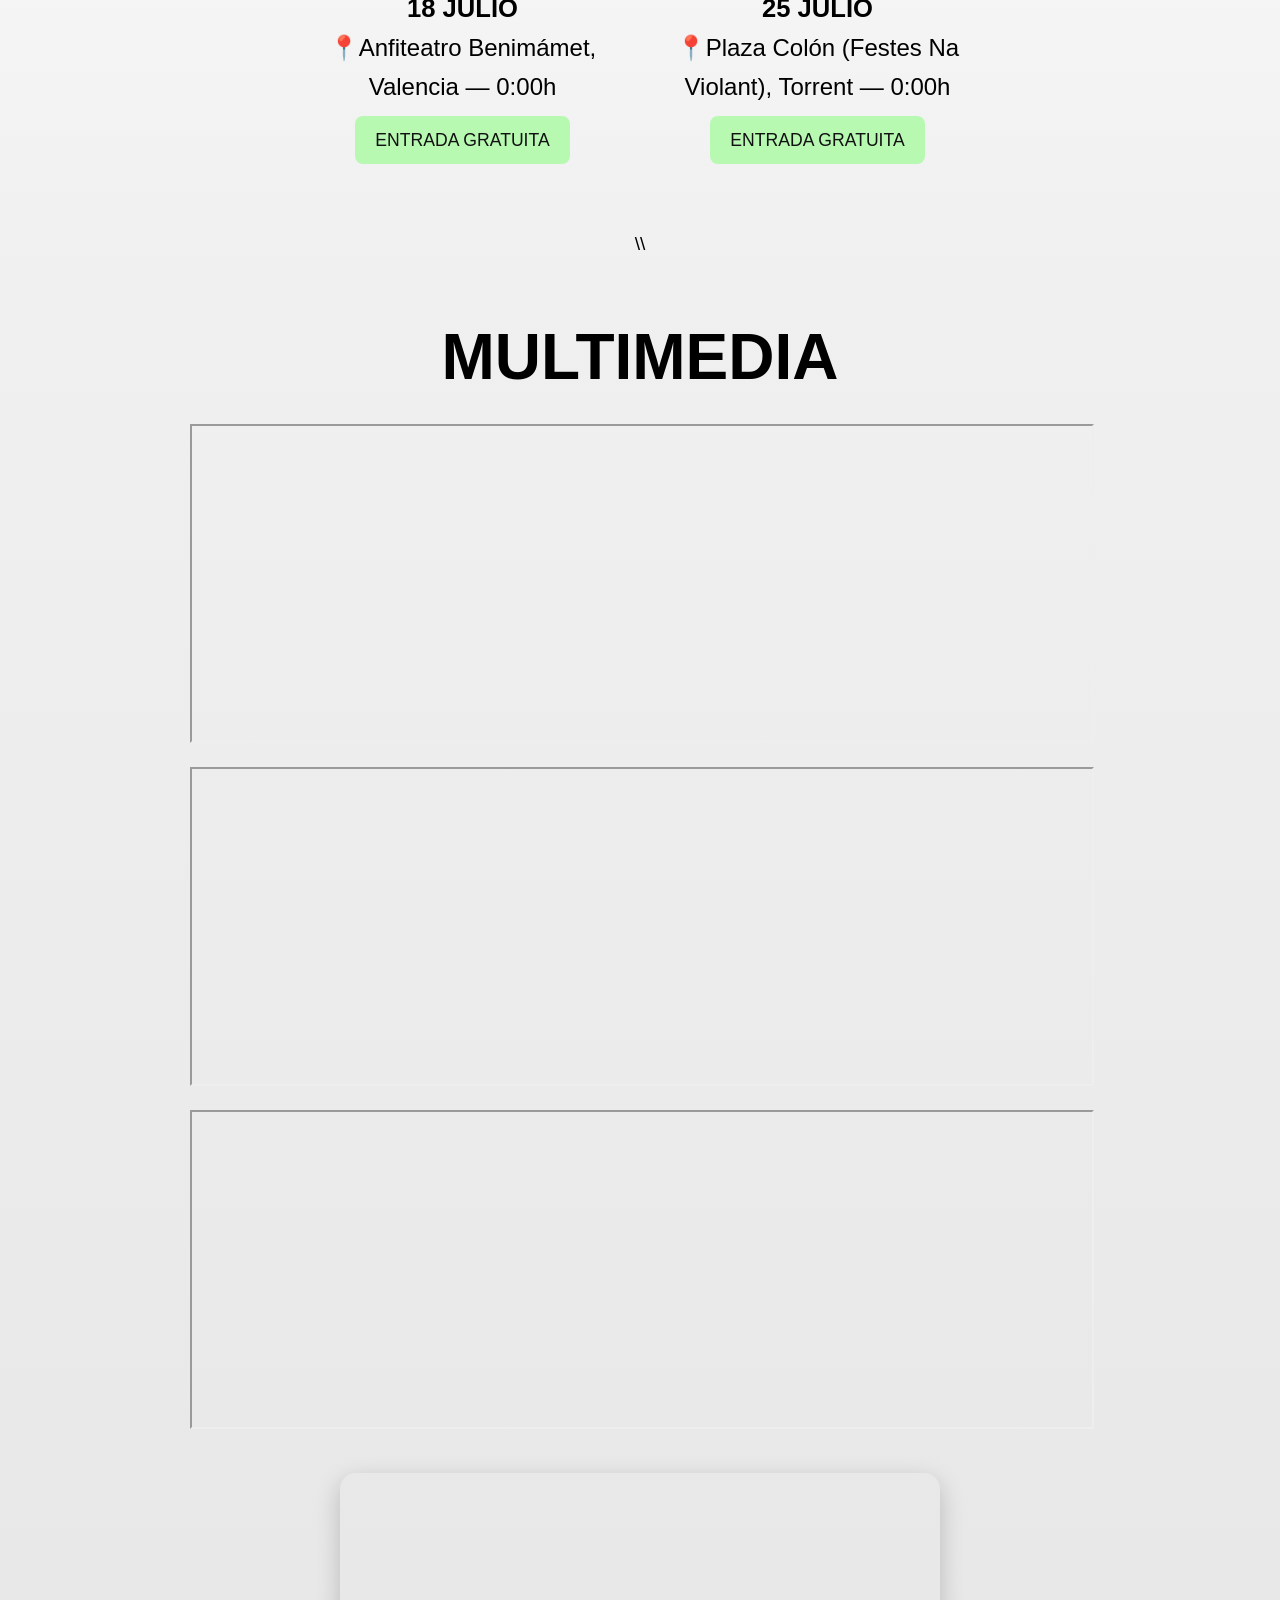
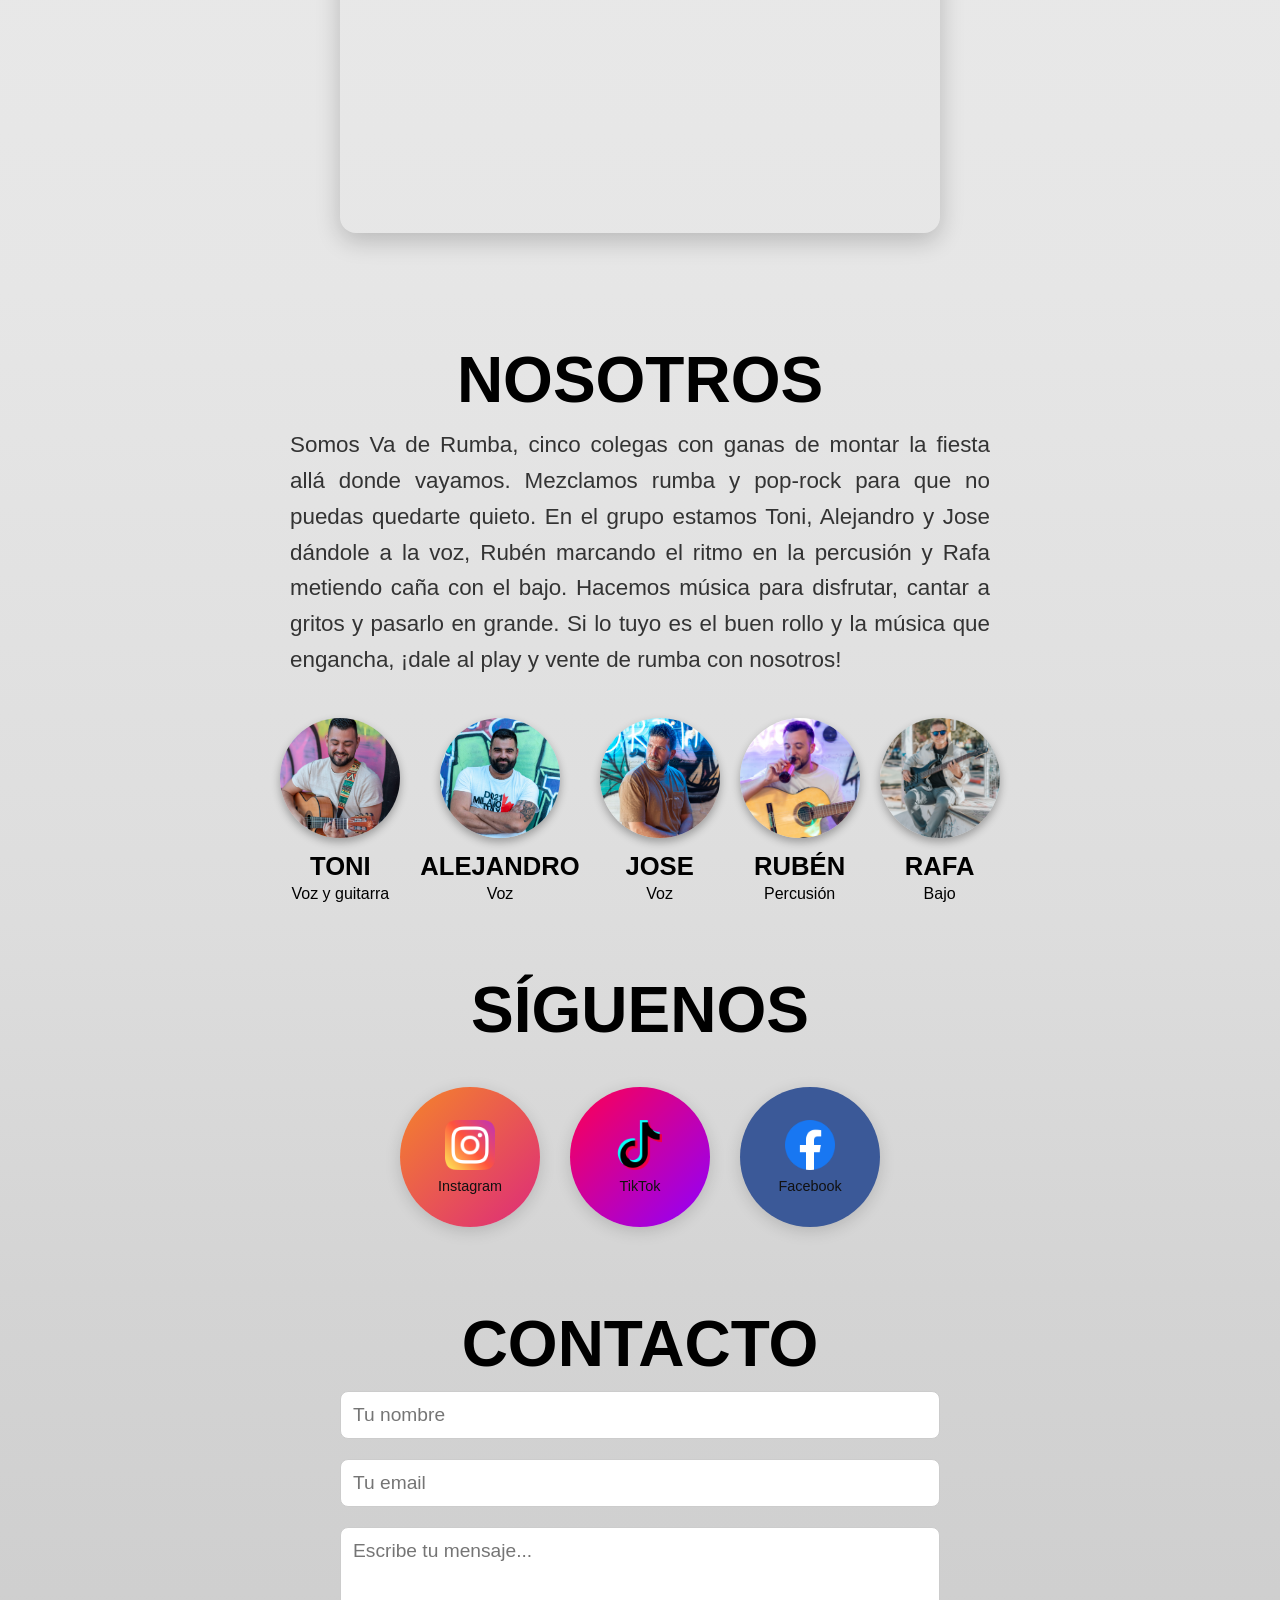
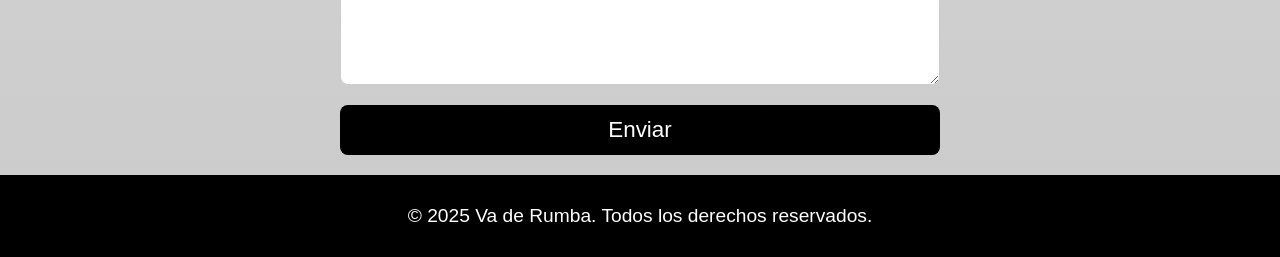
==== commit b4454fcc: "Fix HTML formatting for concert list items" ====
--- a/index.html
+++ b/index.html
@@ -1003,7 +1003,7 @@
     <ul style="font-size: 1.5rem; list-style: none; padding: 0;">
       <ul>
           <li>
-    <div class="evento">
+   \\ <div class="evento">
       <div class="dia">25 OCTUBRE</div>
       <div class="detalle">📍La Torreta 1888, Torrent — 18:00h</div>
       <div style="margin-top: 10px;">
@@ -1058,7 +1058,7 @@
         <div class="entrada-gratis">ENTRADA GRATUITA</div>
       </div>
     </div>
-  </li>
+  </li>\\
         
 </ul>
 
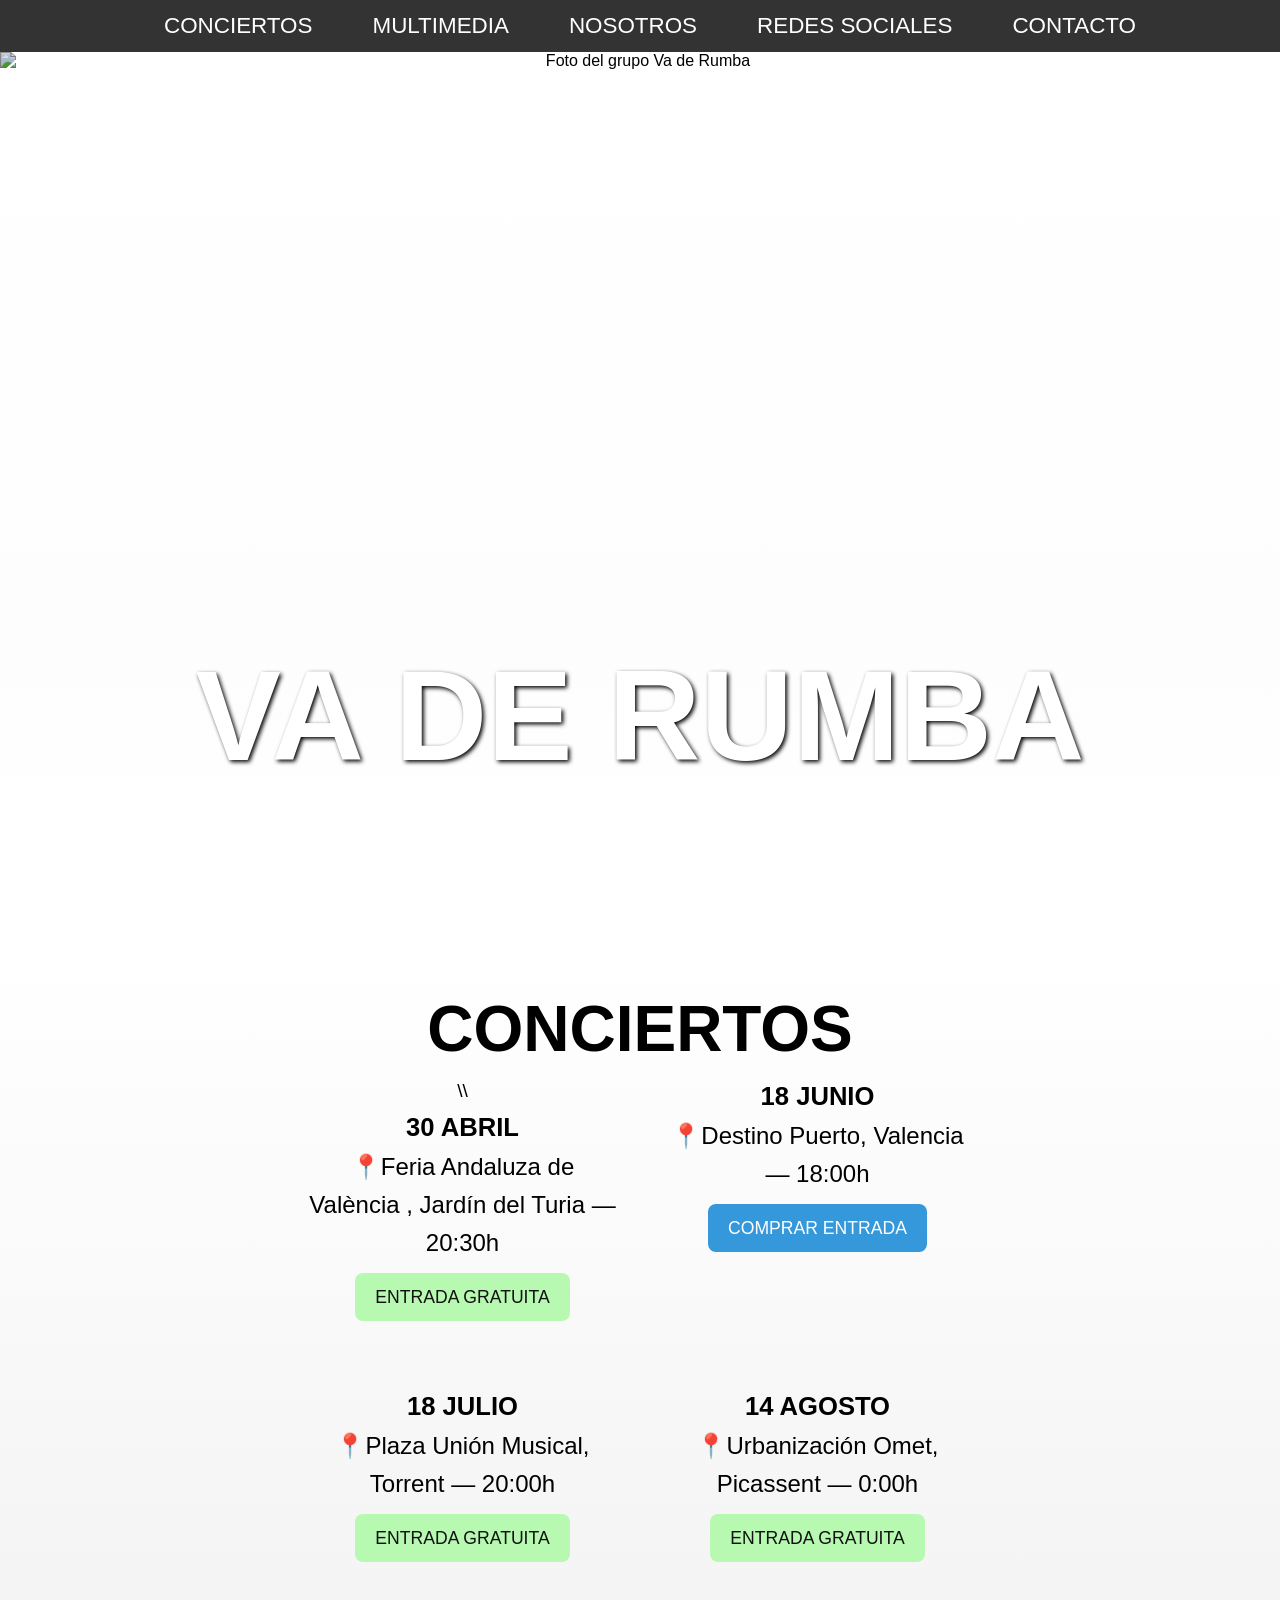
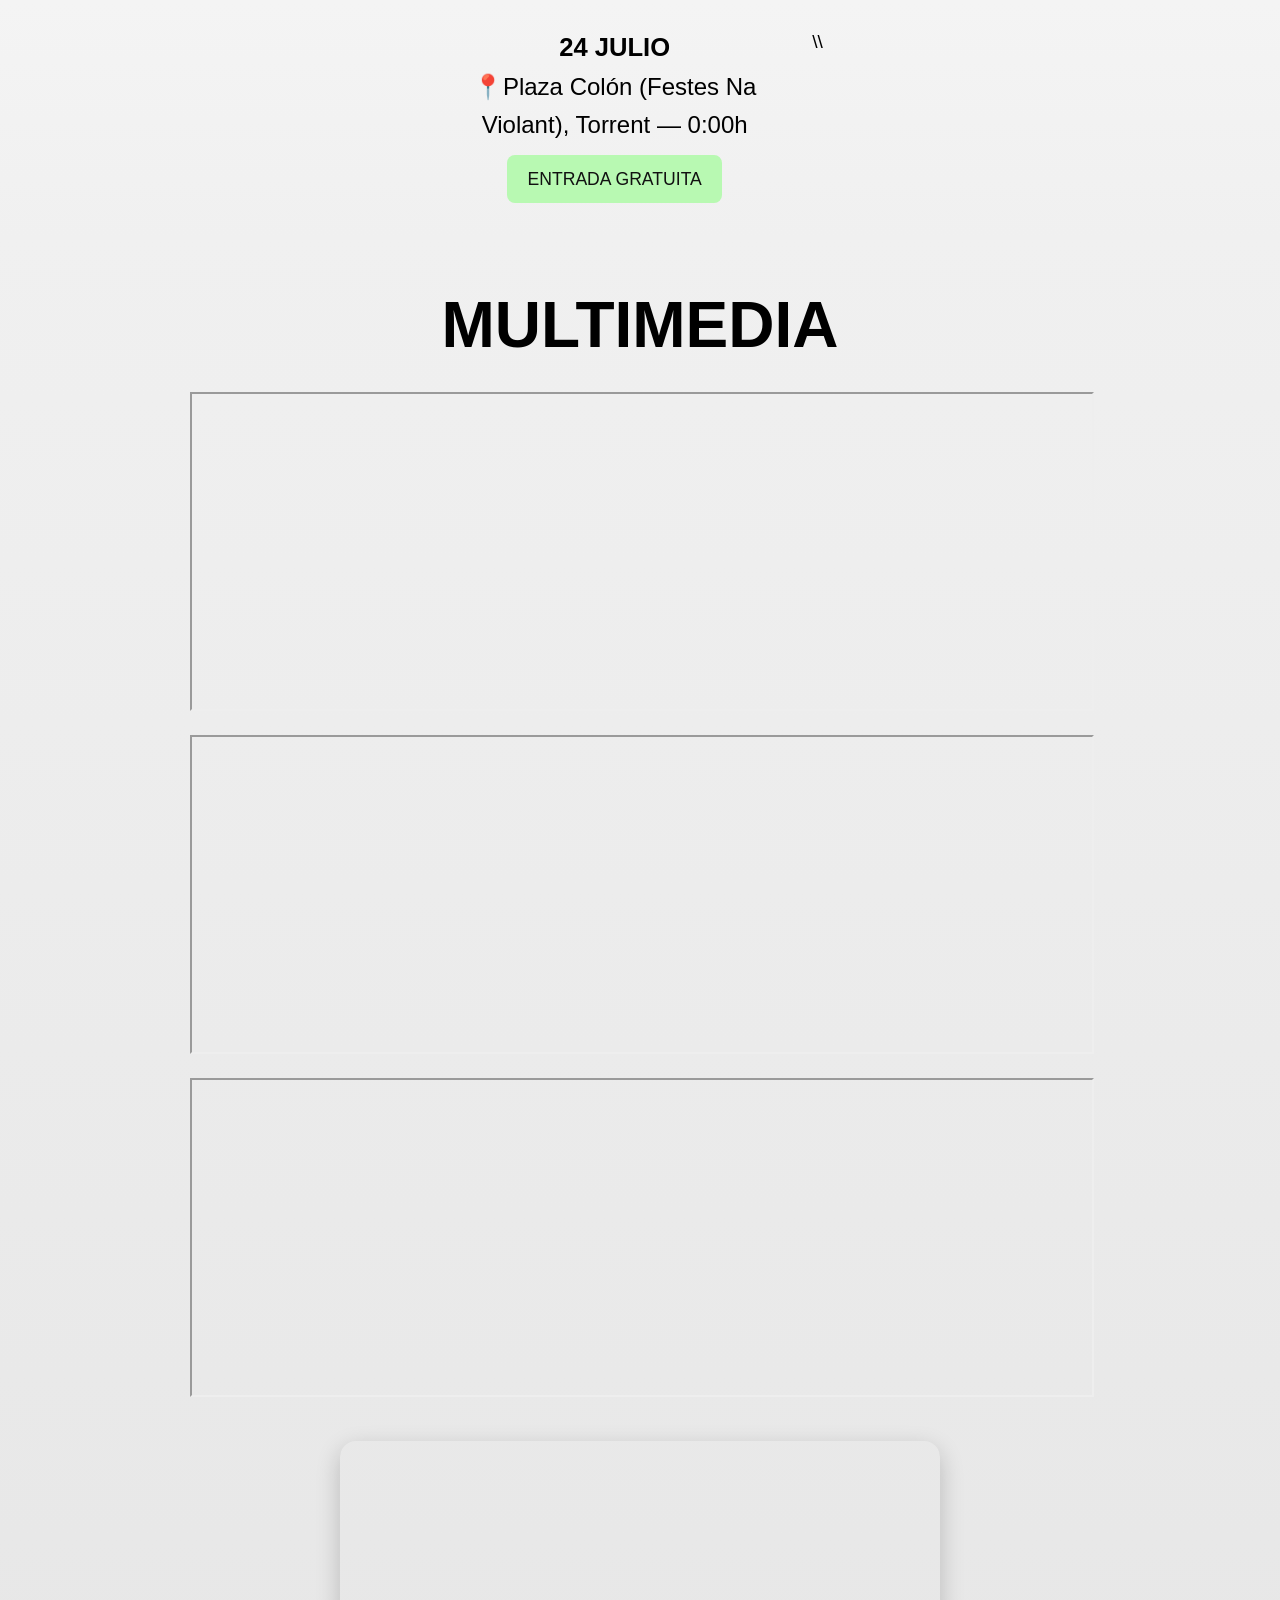
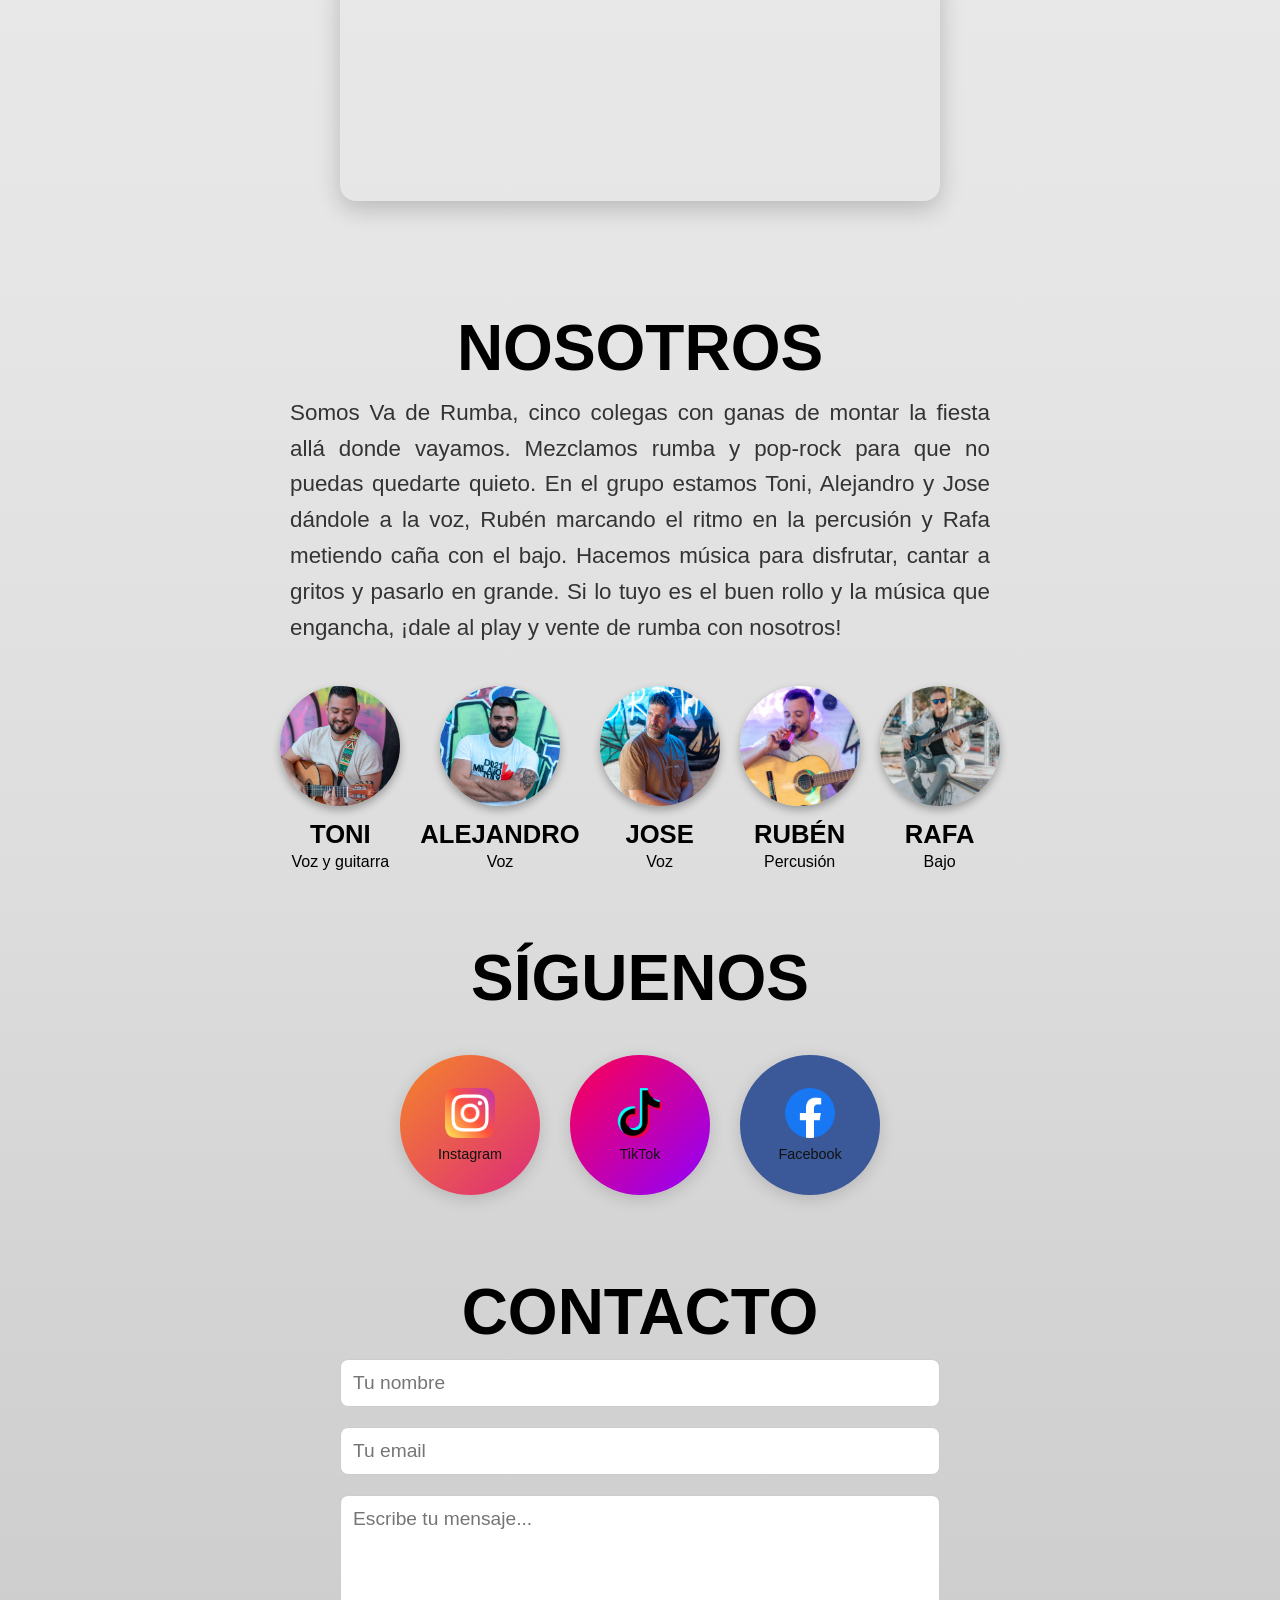
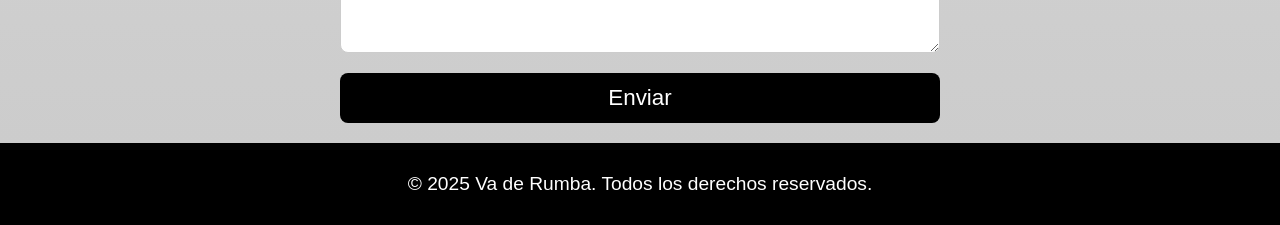
==== commit 72bad198: "Modify event dates and details in index.html Updated event details and dates in the HTML file." ====
--- a/index.html
+++ b/index.html
@@ -1004,8 +1004,8 @@
       <ul>
           <li>
    \\ <div class="evento">
-      <div class="dia">25 OCTUBRE</div>
-      <div class="detalle">📍La Torreta 1888, Torrent — 18:00h</div>
+      <div class="dia">30 ABRIL</div>
+      <div class="detalle">📍Feria Andaluza de València , Jardín del Turia — 20:30h</div>
       <div style="margin-top: 10px;">
         <div class="entrada-gratis">ENTRADA GRATUITA</div>
       </div>
@@ -1013,23 +1013,13 @@
   </li>
   <li>
     <div class="evento">
-      <div class="dia">15 JUNIO</div>
+      <div class="dia">18 JUNIO</div>
       <div class="detalle">📍Destino Puerto, Valencia — 18:00h</div>
       <div style="margin-top: 10px;">
         <a href="https://www.fourvenues.com/es/destino-puerto/events/san-tardeo-by-vaderumba-15-06-2025-030H" target="_blank" class="boton-entrada">COMPRAR ENTRADA</a>
       </div>
     </div>
   </li>
-  <li>
-    <div class="evento">
-      <div class="dia">5 JULIO</div>
-      <div class="detalle">📍La Torreta 1888, Torrent — 18:00h</div>
-      <div style="margin-top: 10px;">
-        <div class="entrada-gratis">ENTRADA GRATUITA</div>
-      </div>
-    </div>
-  </li>
-
          <li>
     <div class="evento">
       <div class="dia">18 JULIO</div>
@@ -1042,8 +1032,8 @@
 
          <li>
     <div class="evento">
-      <div class="dia">18 JULIO</div>
-      <div class="detalle">📍Anfiteatro Benimámet, Valencia — 0:00h</div>
+      <div class="dia">14 AGOSTO</div>
+      <div class="detalle">📍Urbanización Omet, Picassent — 0:00h</div>
       <div style="margin-top: 10px;">
         <div class="entrada-gratis">ENTRADA GRATUITA</div>
       </div>
@@ -1052,7 +1042,7 @@
 
          <li>
     <div class="evento">
-      <div class="dia">25 JULIO</div>
+      <div class="dia">24 JULIO</div>
       <div class="detalle">📍Plaza Colón (Festes Na Violant), Torrent — 0:00h</div>
       <div style="margin-top: 10px;">
         <div class="entrada-gratis">ENTRADA GRATUITA</div>
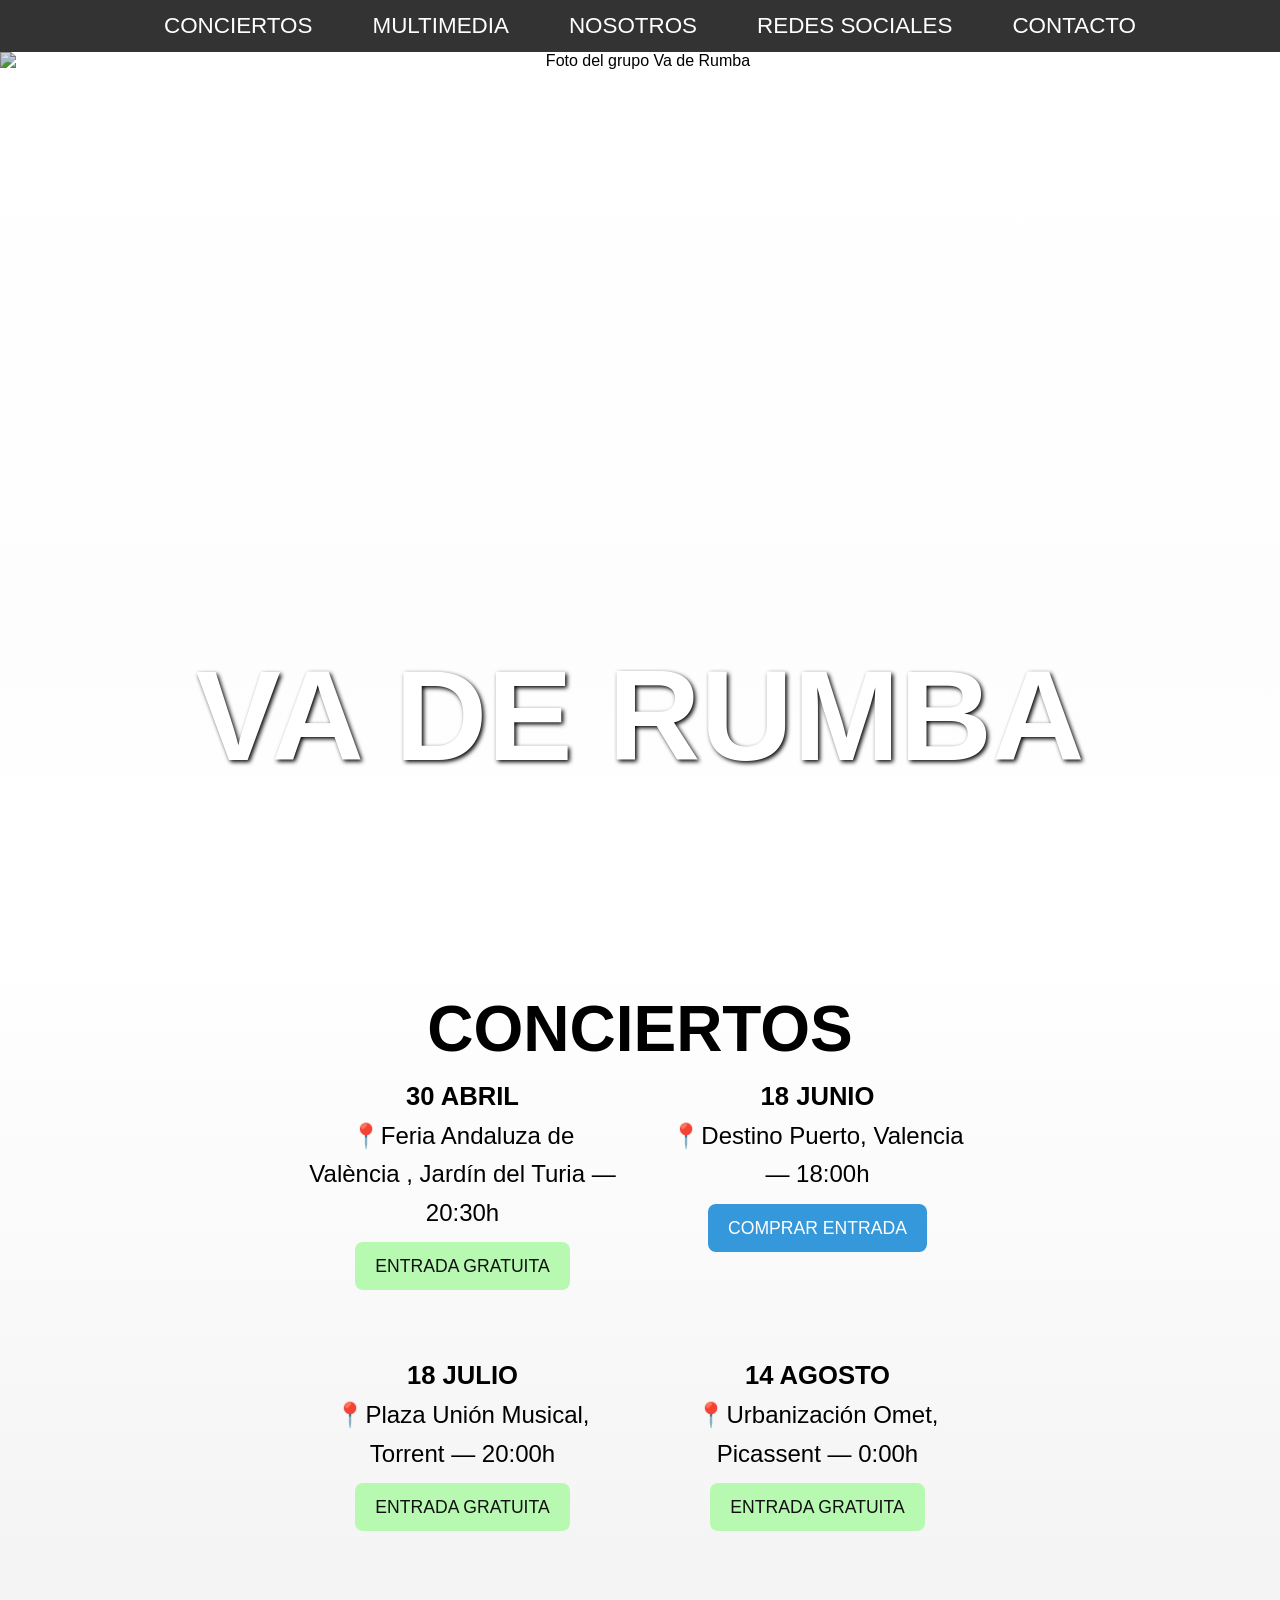
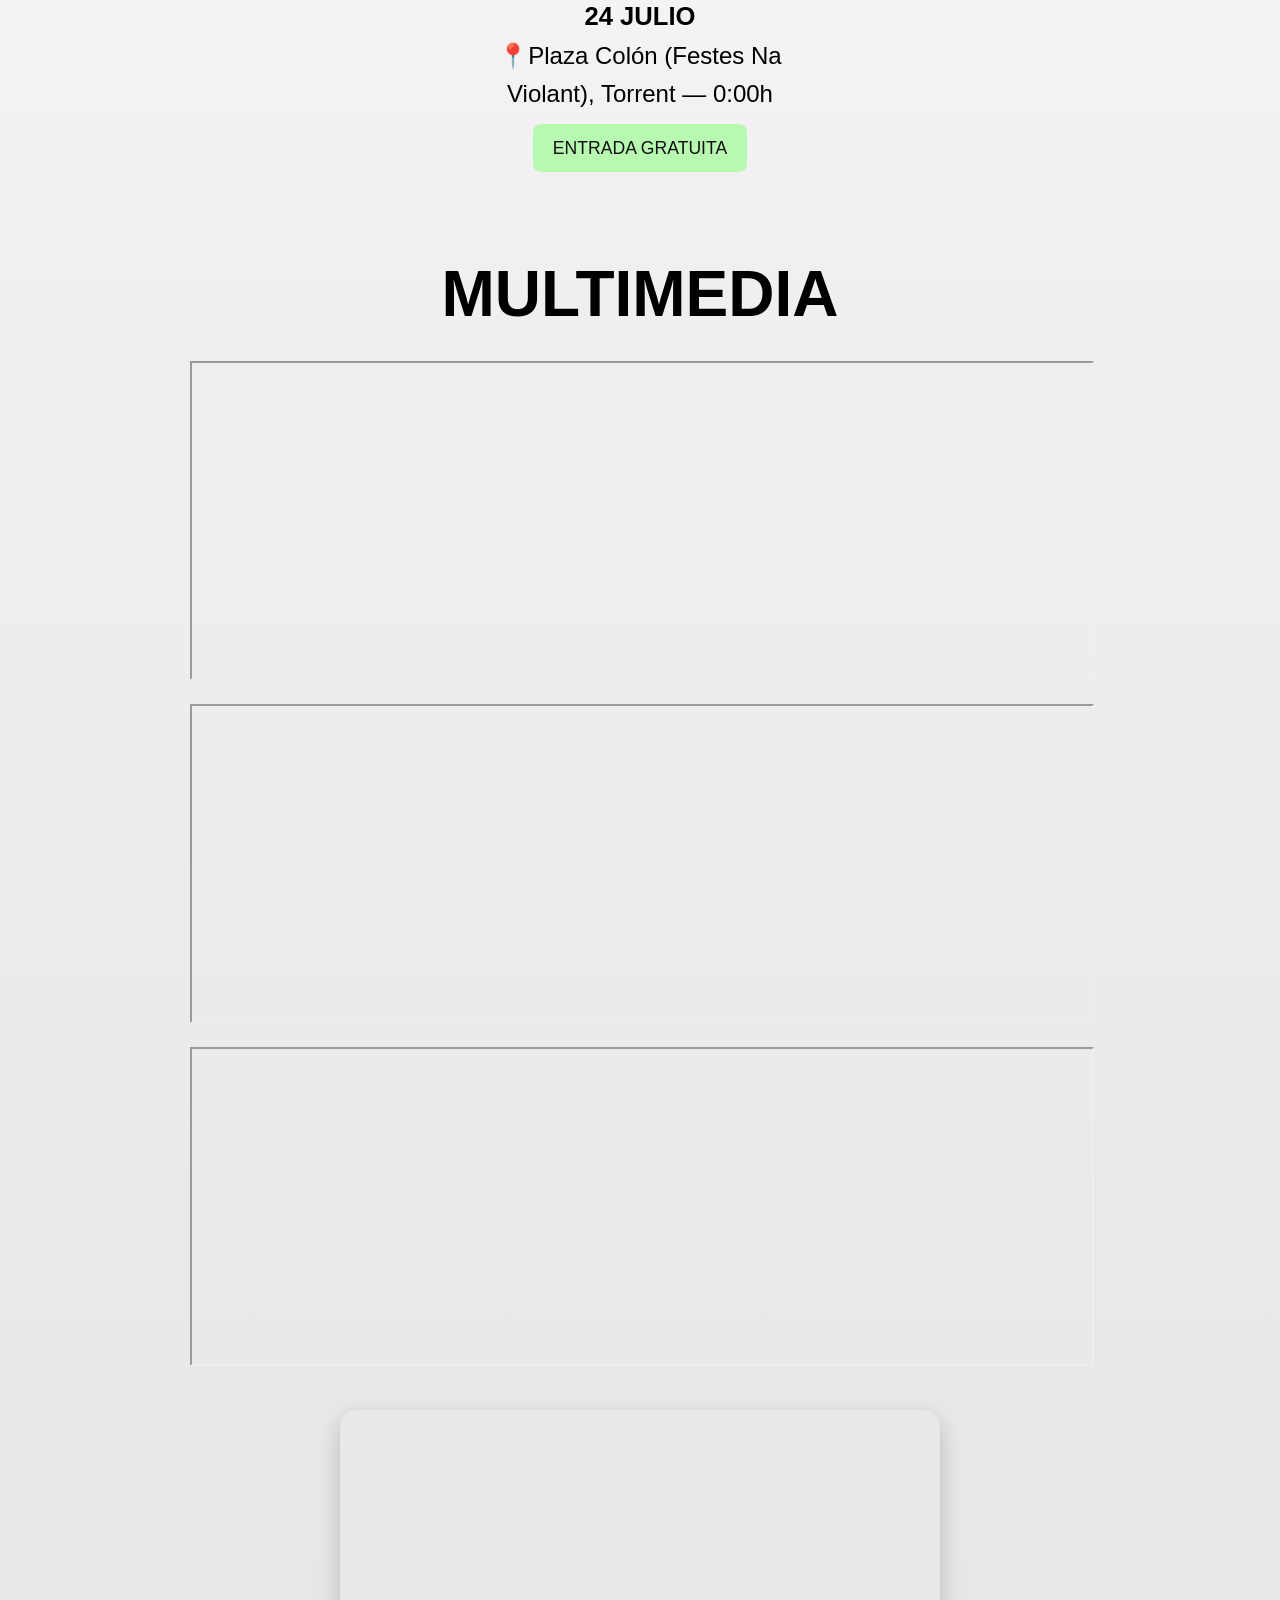
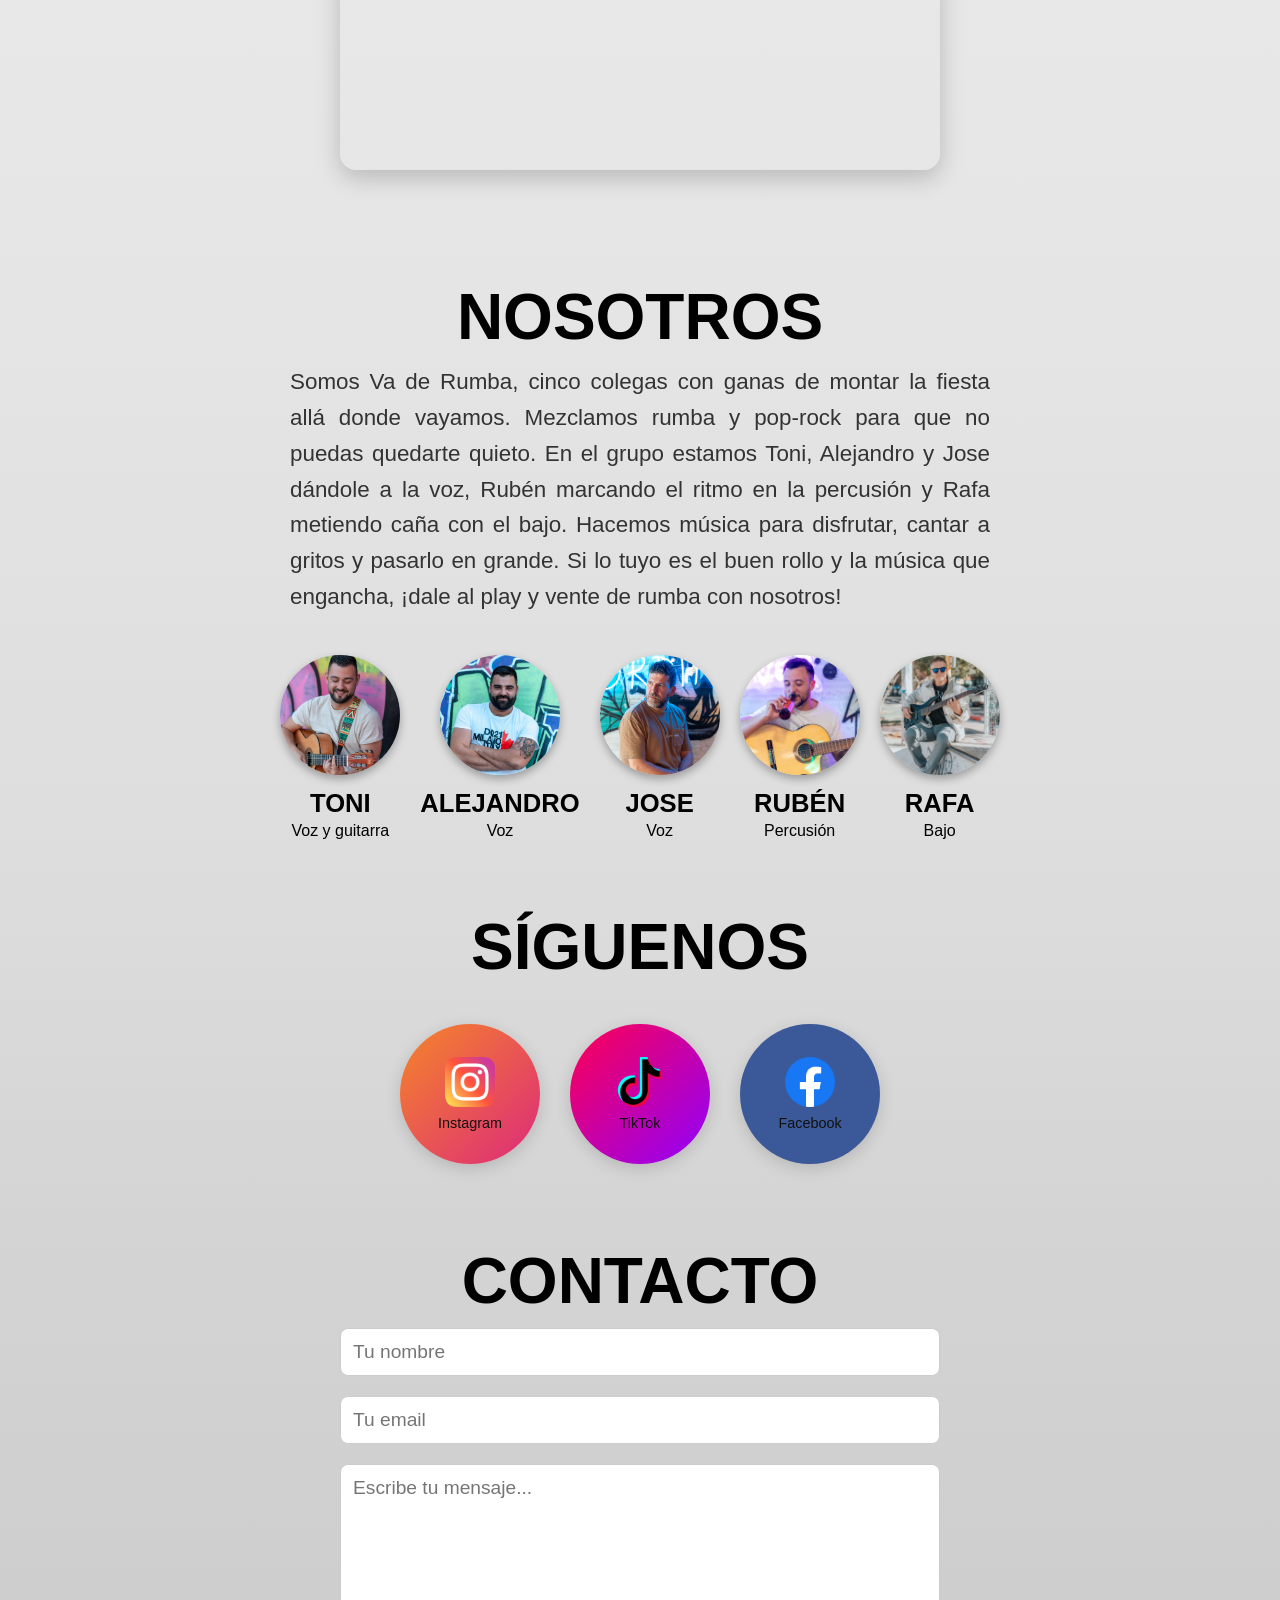
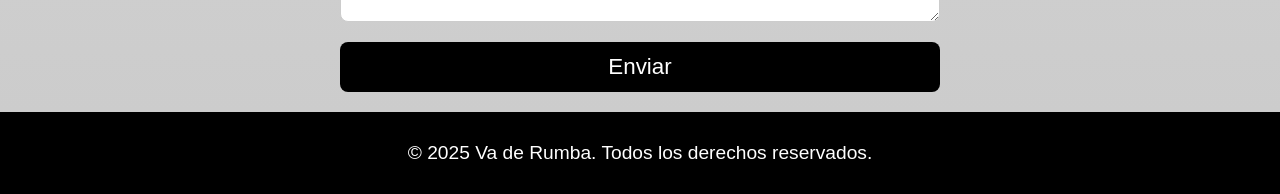
==== commit 6fd058b1: "Fix HTML structure by removing unnecessary characters" ====
--- a/index.html
+++ b/index.html
@@ -1003,7 +1003,7 @@
     <ul style="font-size: 1.5rem; list-style: none; padding: 0;">
       <ul>
           <li>
-   \\ <div class="evento">
+    <div class="evento">
       <div class="dia">30 ABRIL</div>
       <div class="detalle">📍Feria Andaluza de València , Jardín del Turia — 20:30h</div>
       <div style="margin-top: 10px;">
@@ -1048,7 +1048,7 @@
         <div class="entrada-gratis">ENTRADA GRATUITA</div>
       </div>
     </div>
-  </li>\\
+  </li>
         
 </ul>
 
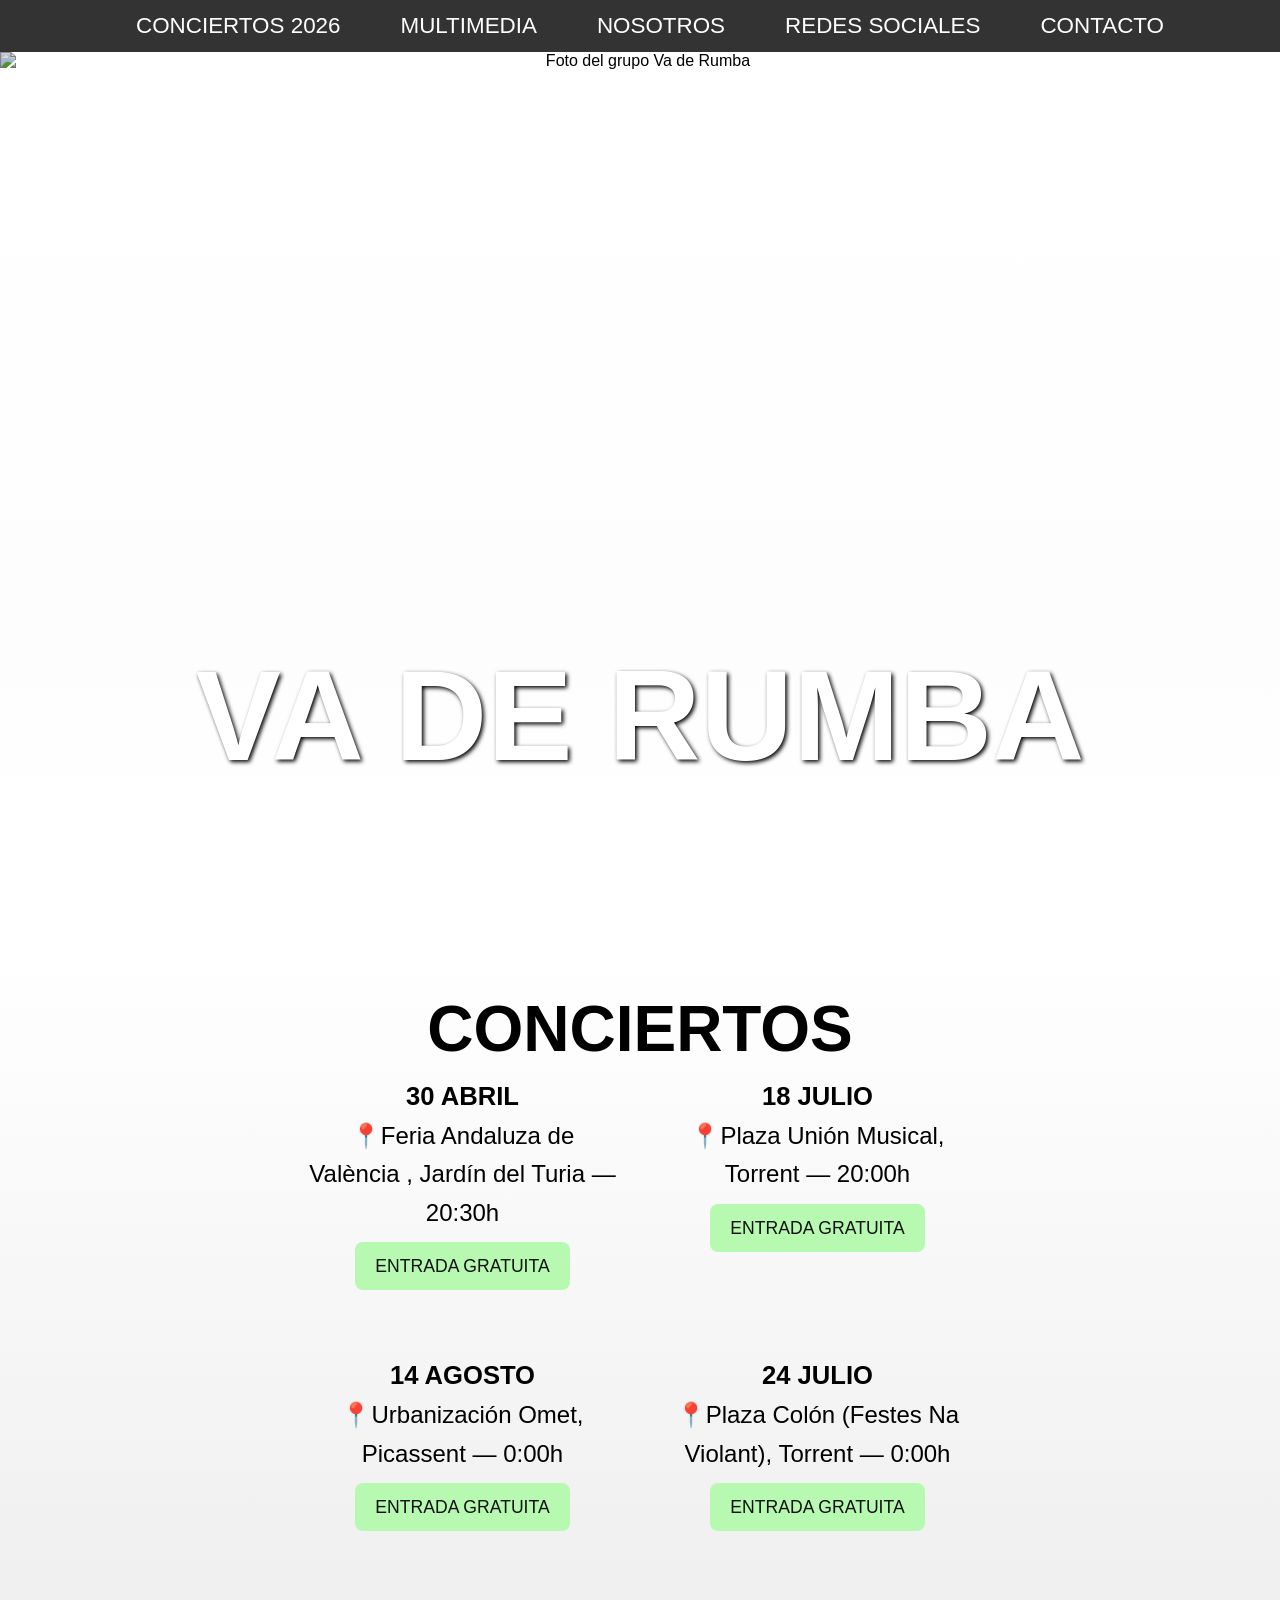
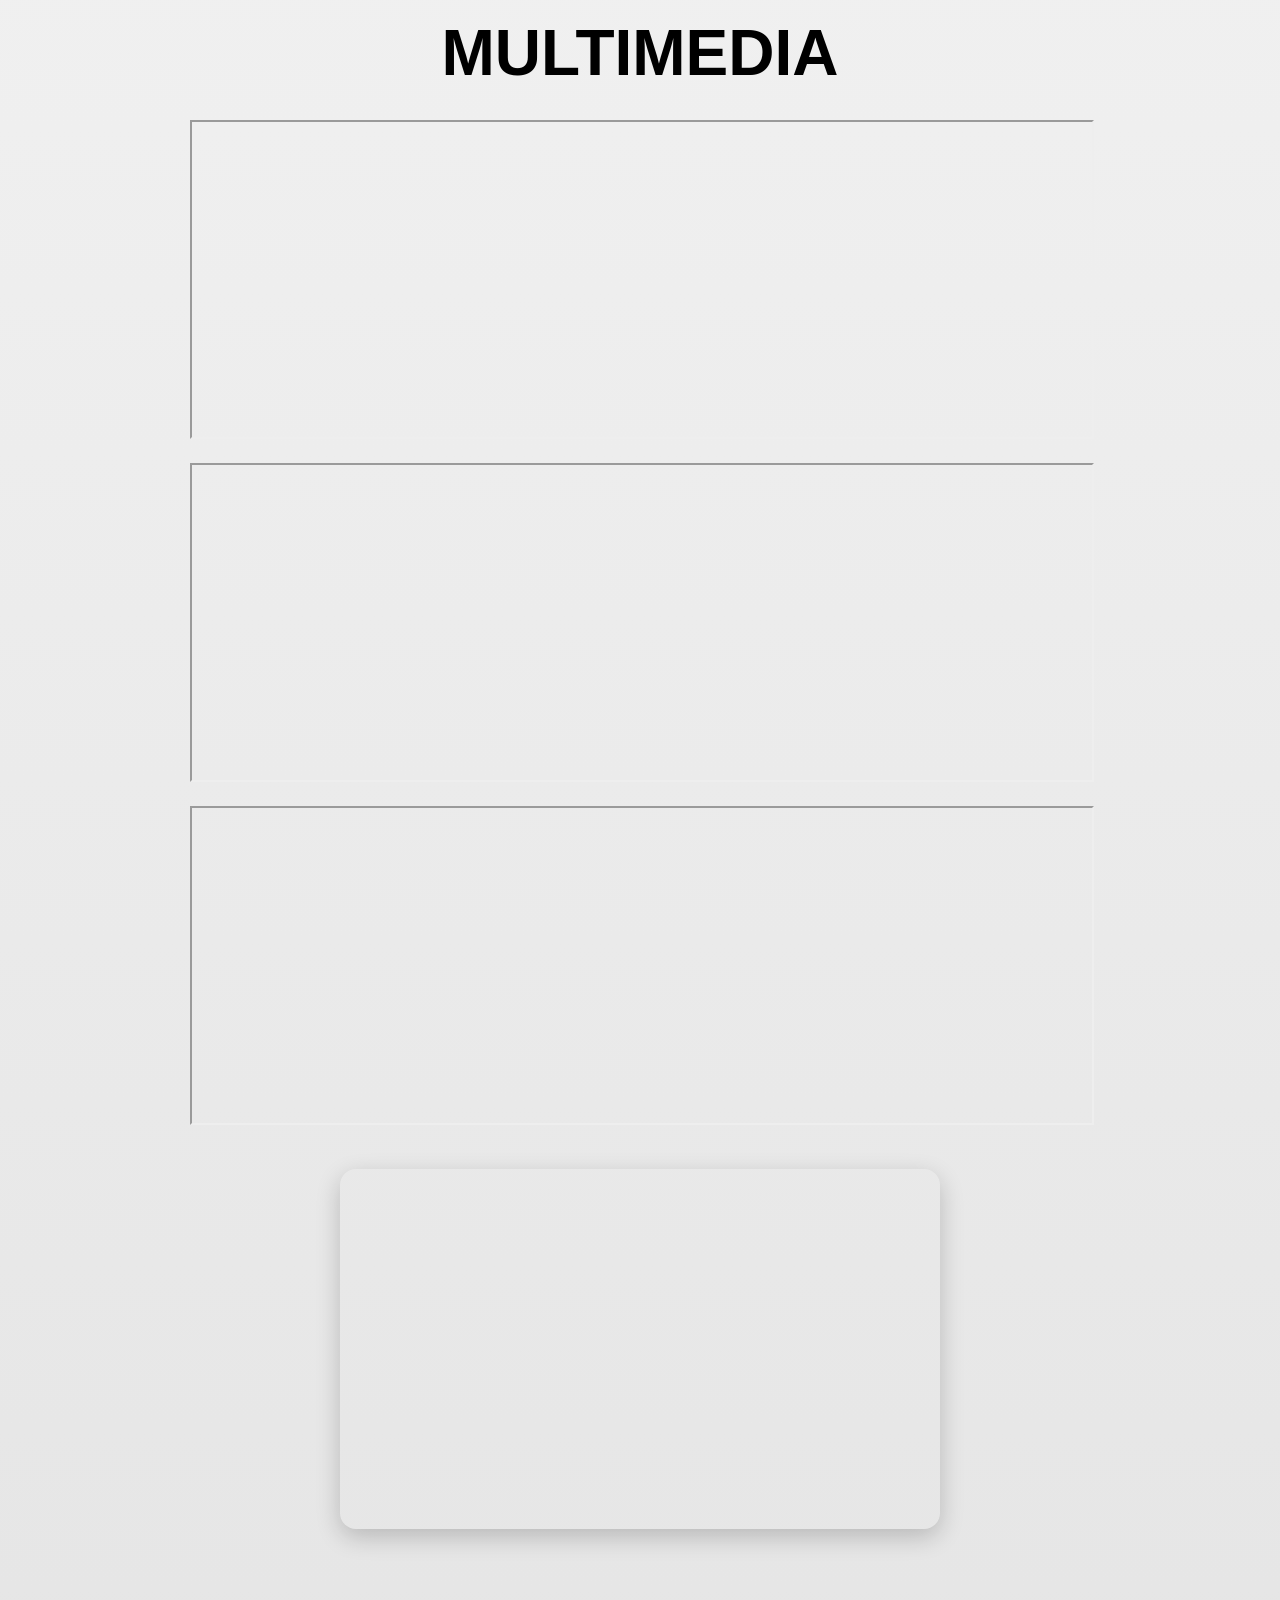
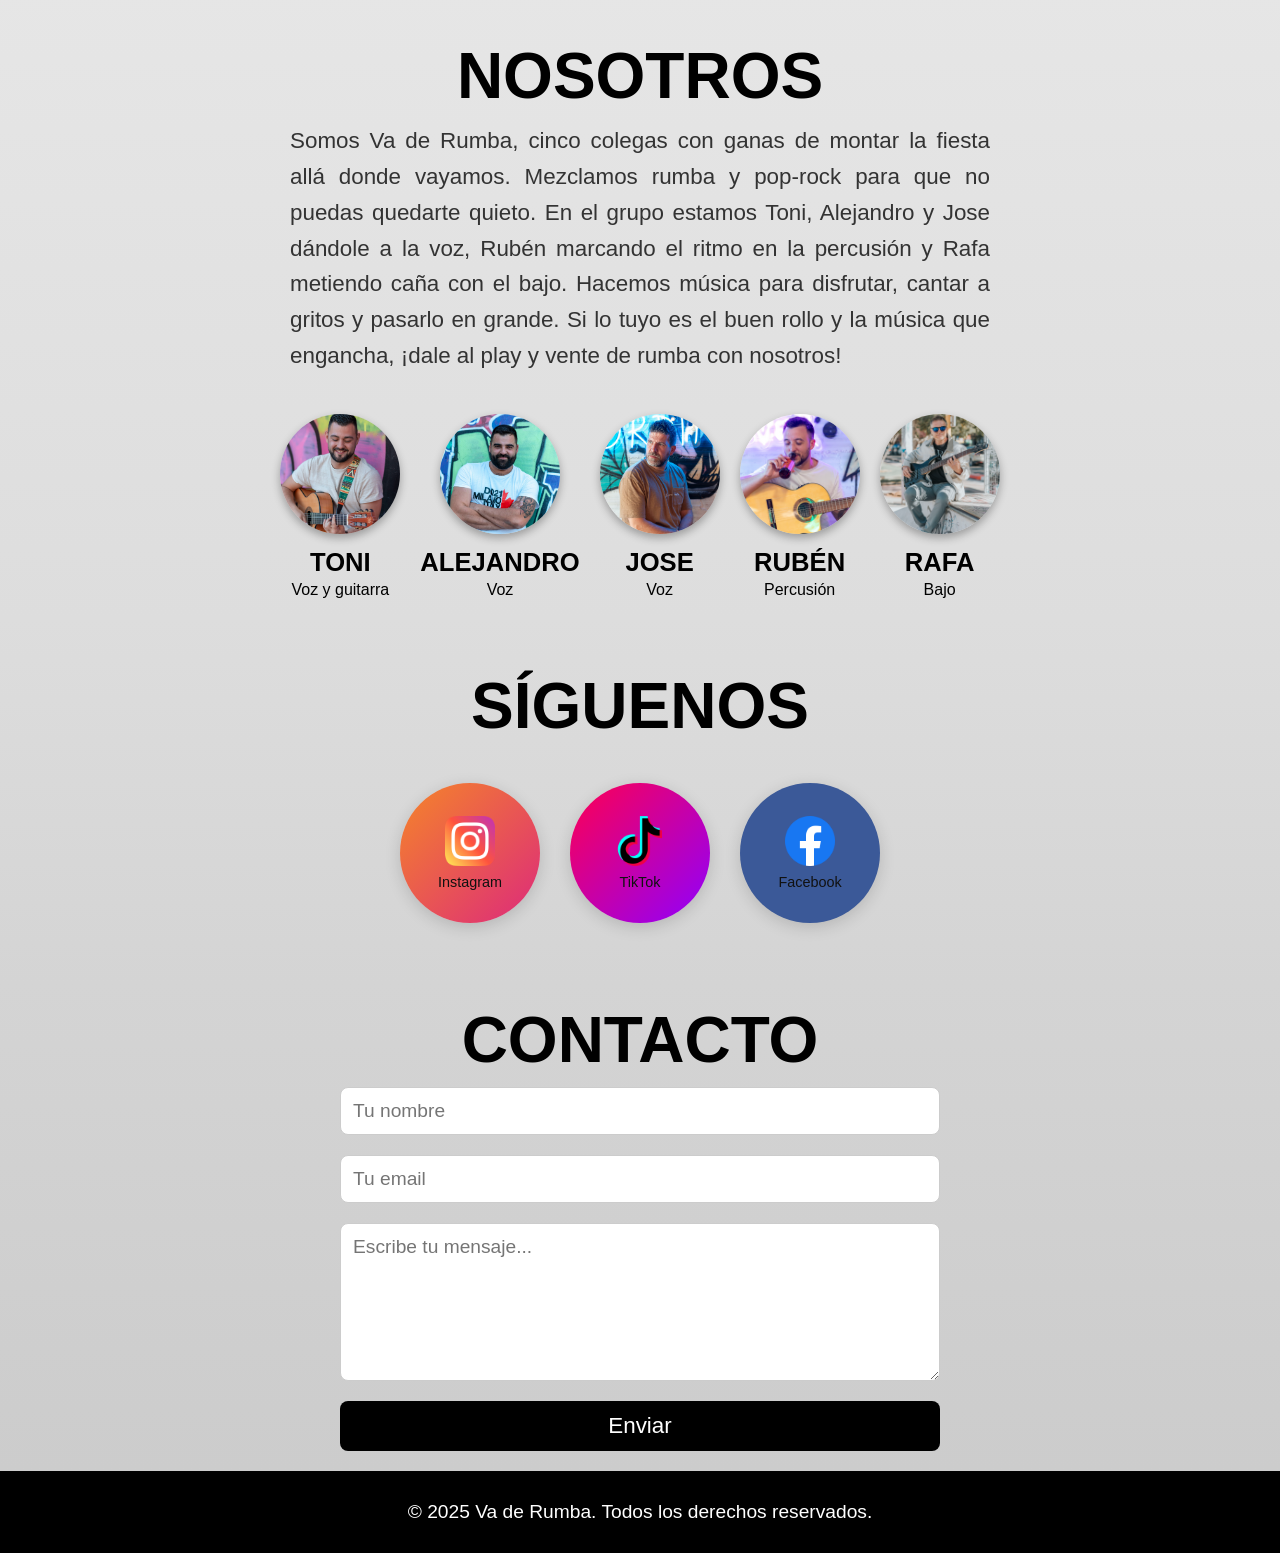
==== commit c95bf4e2: "Update index.html" ====
--- a/index.html
+++ b/index.html
@@ -981,7 +981,7 @@
   </div>
   <div class="titulo-navbar">VA DE RUMBA</div>
   <div class="links">
-    <a href="#conciertos">CONCIERTOS</a>
+    <a href="#conciertos">CONCIERTOS 2026</a>
     <a href="#multimedia">MULTIMEDIA</a>
     <a href="#miembros">NOSOTROS</a>
     <a href="#redes">REDES SOCIALES</a>
@@ -1008,15 +1008,6 @@
       <div class="detalle">📍Feria Andaluza de València , Jardín del Turia — 20:30h</div>
       <div style="margin-top: 10px;">
         <div class="entrada-gratis">ENTRADA GRATUITA</div>
-      </div>
-    </div>
-  </li>
-  <li>
-    <div class="evento">
-      <div class="dia">18 JUNIO</div>
-      <div class="detalle">📍Destino Puerto, Valencia — 18:00h</div>
-      <div style="margin-top: 10px;">
-        <a href="https://www.fourvenues.com/es/destino-puerto/events/san-tardeo-by-vaderumba-15-06-2025-030H" target="_blank" class="boton-entrada">COMPRAR ENTRADA</a>
       </div>
     </div>
   </li>
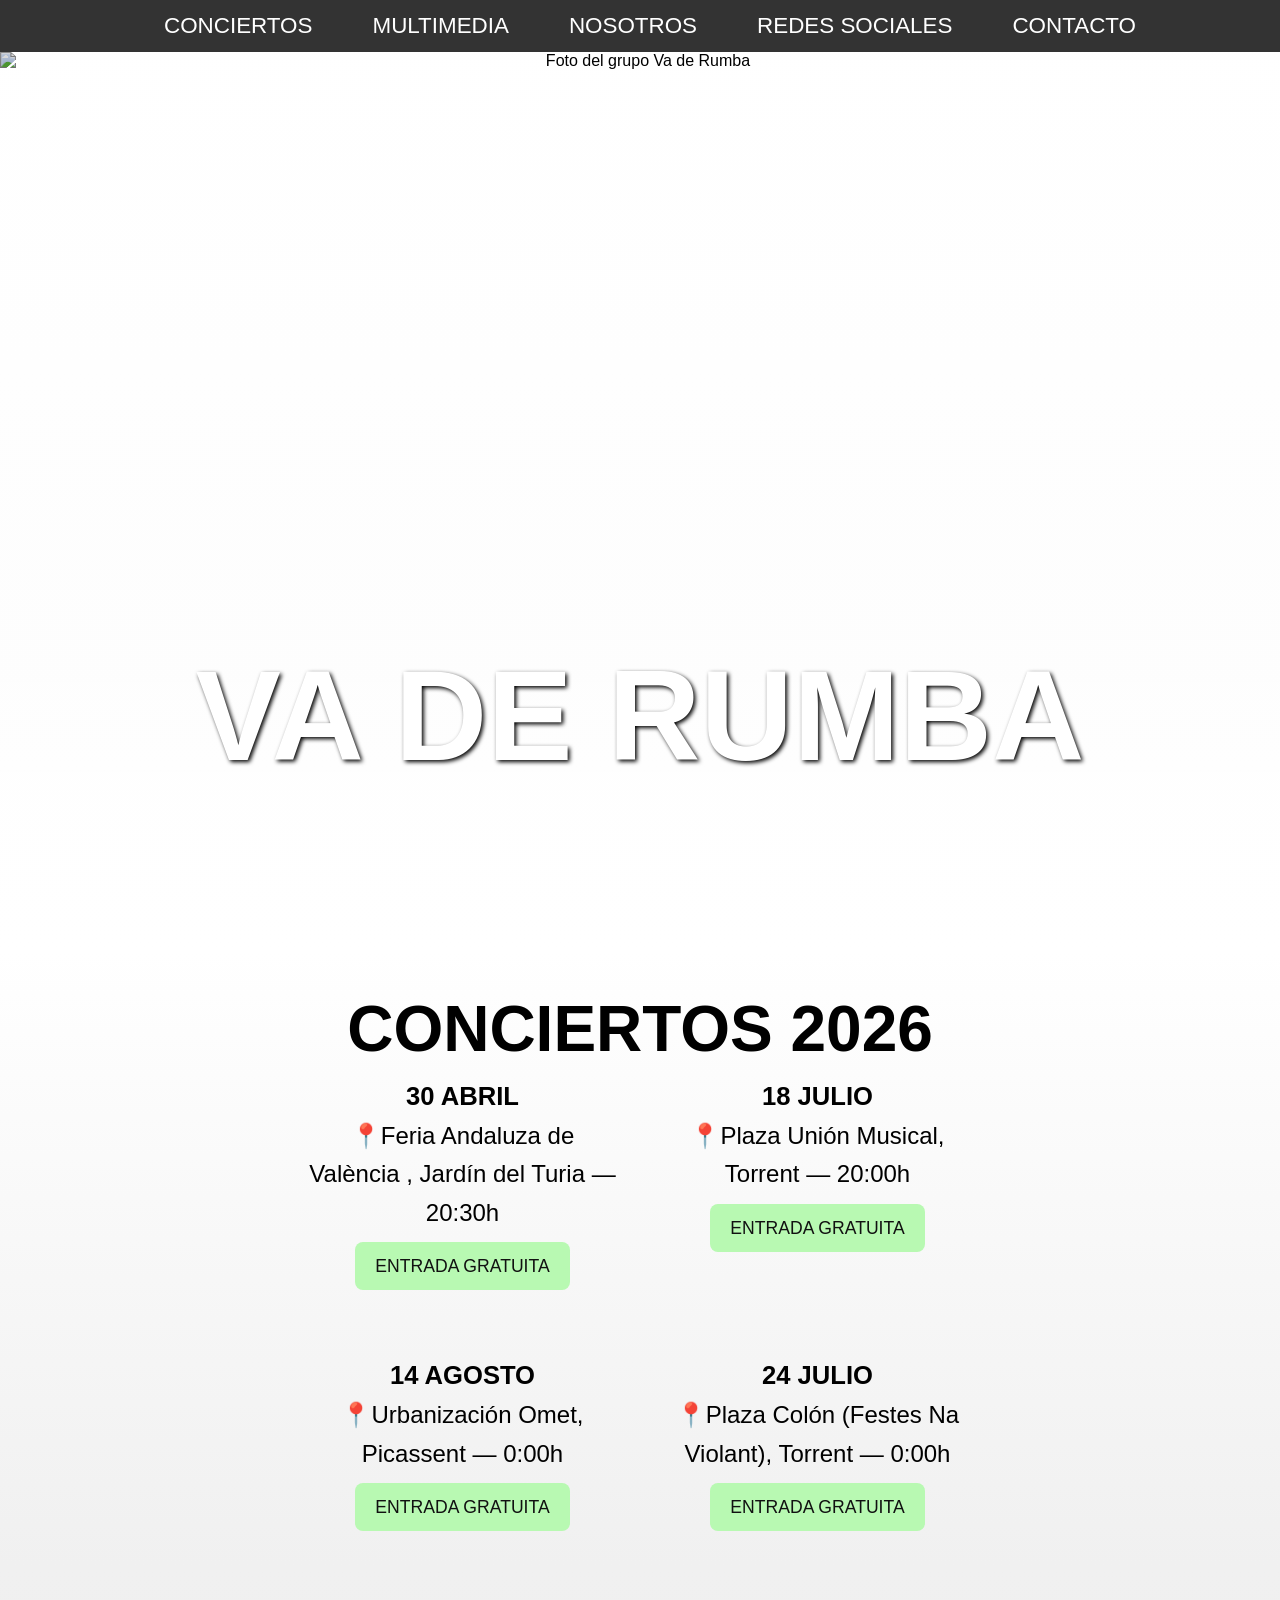
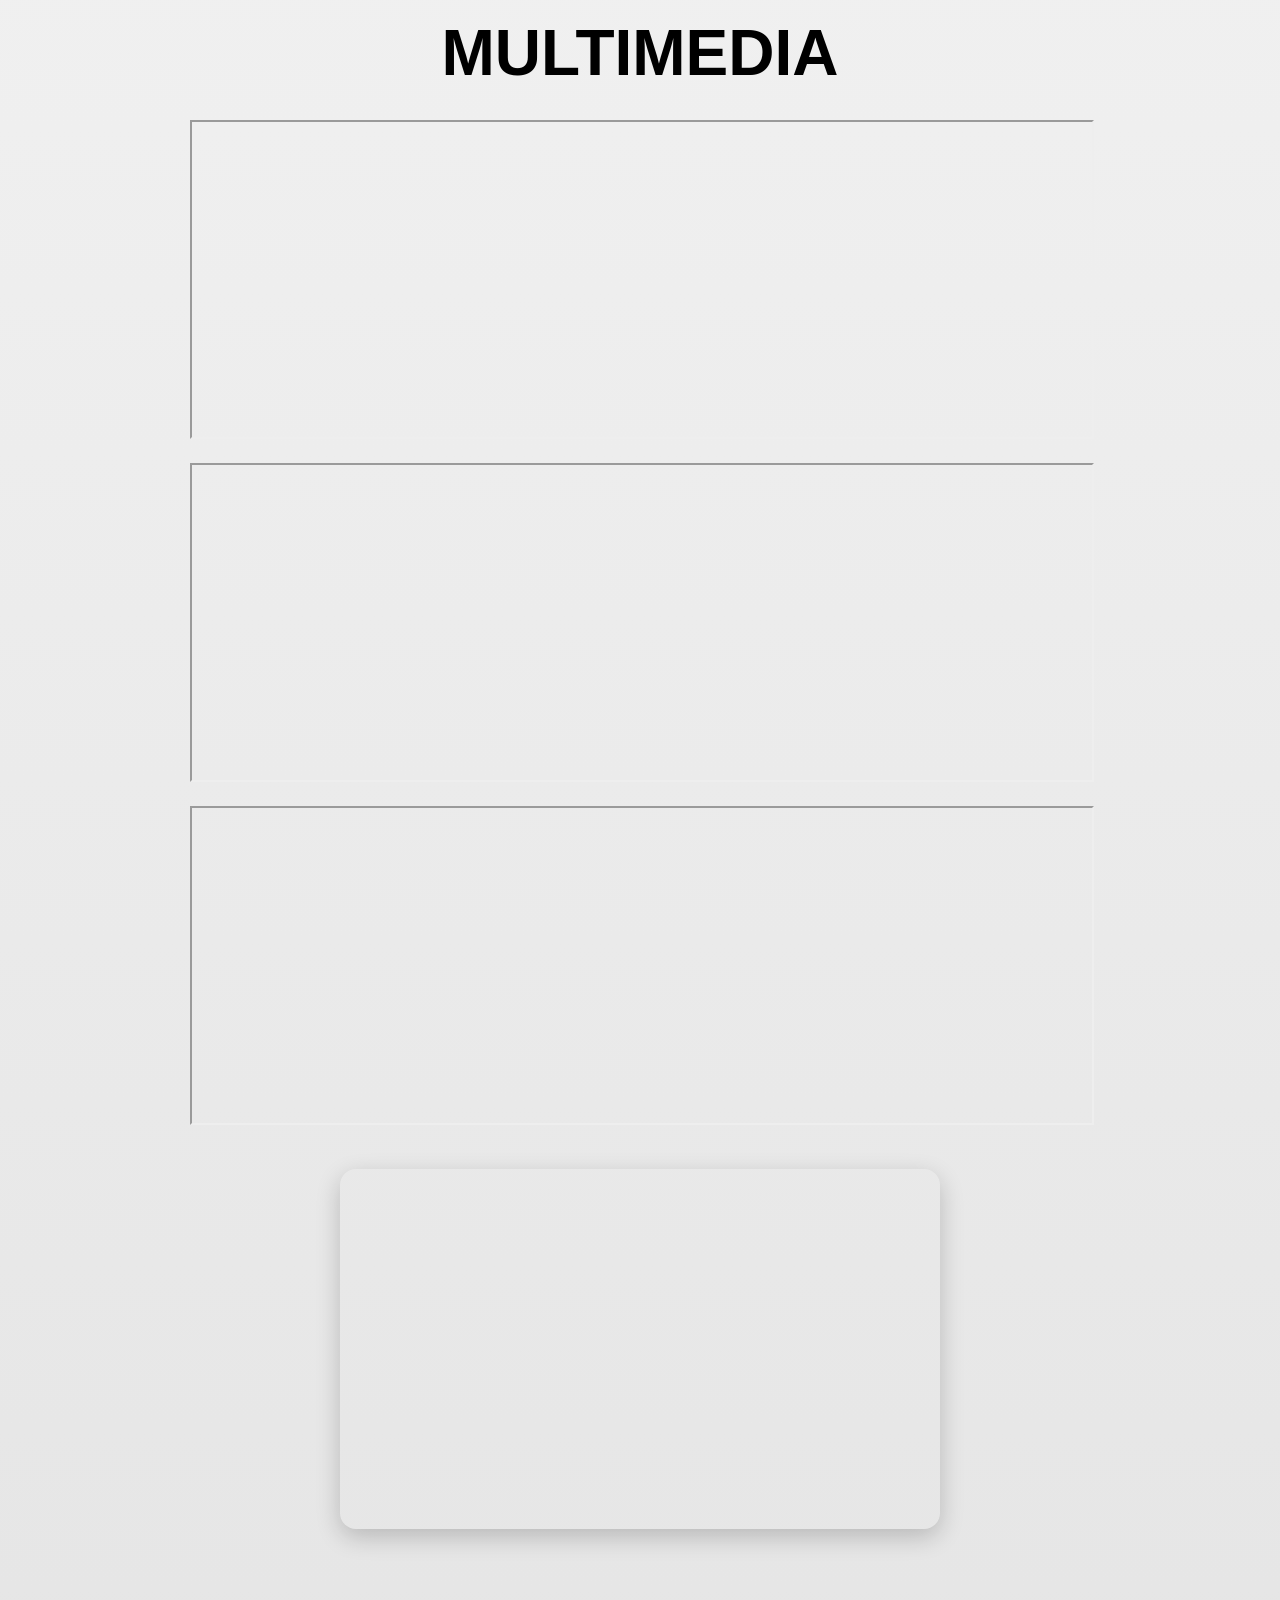
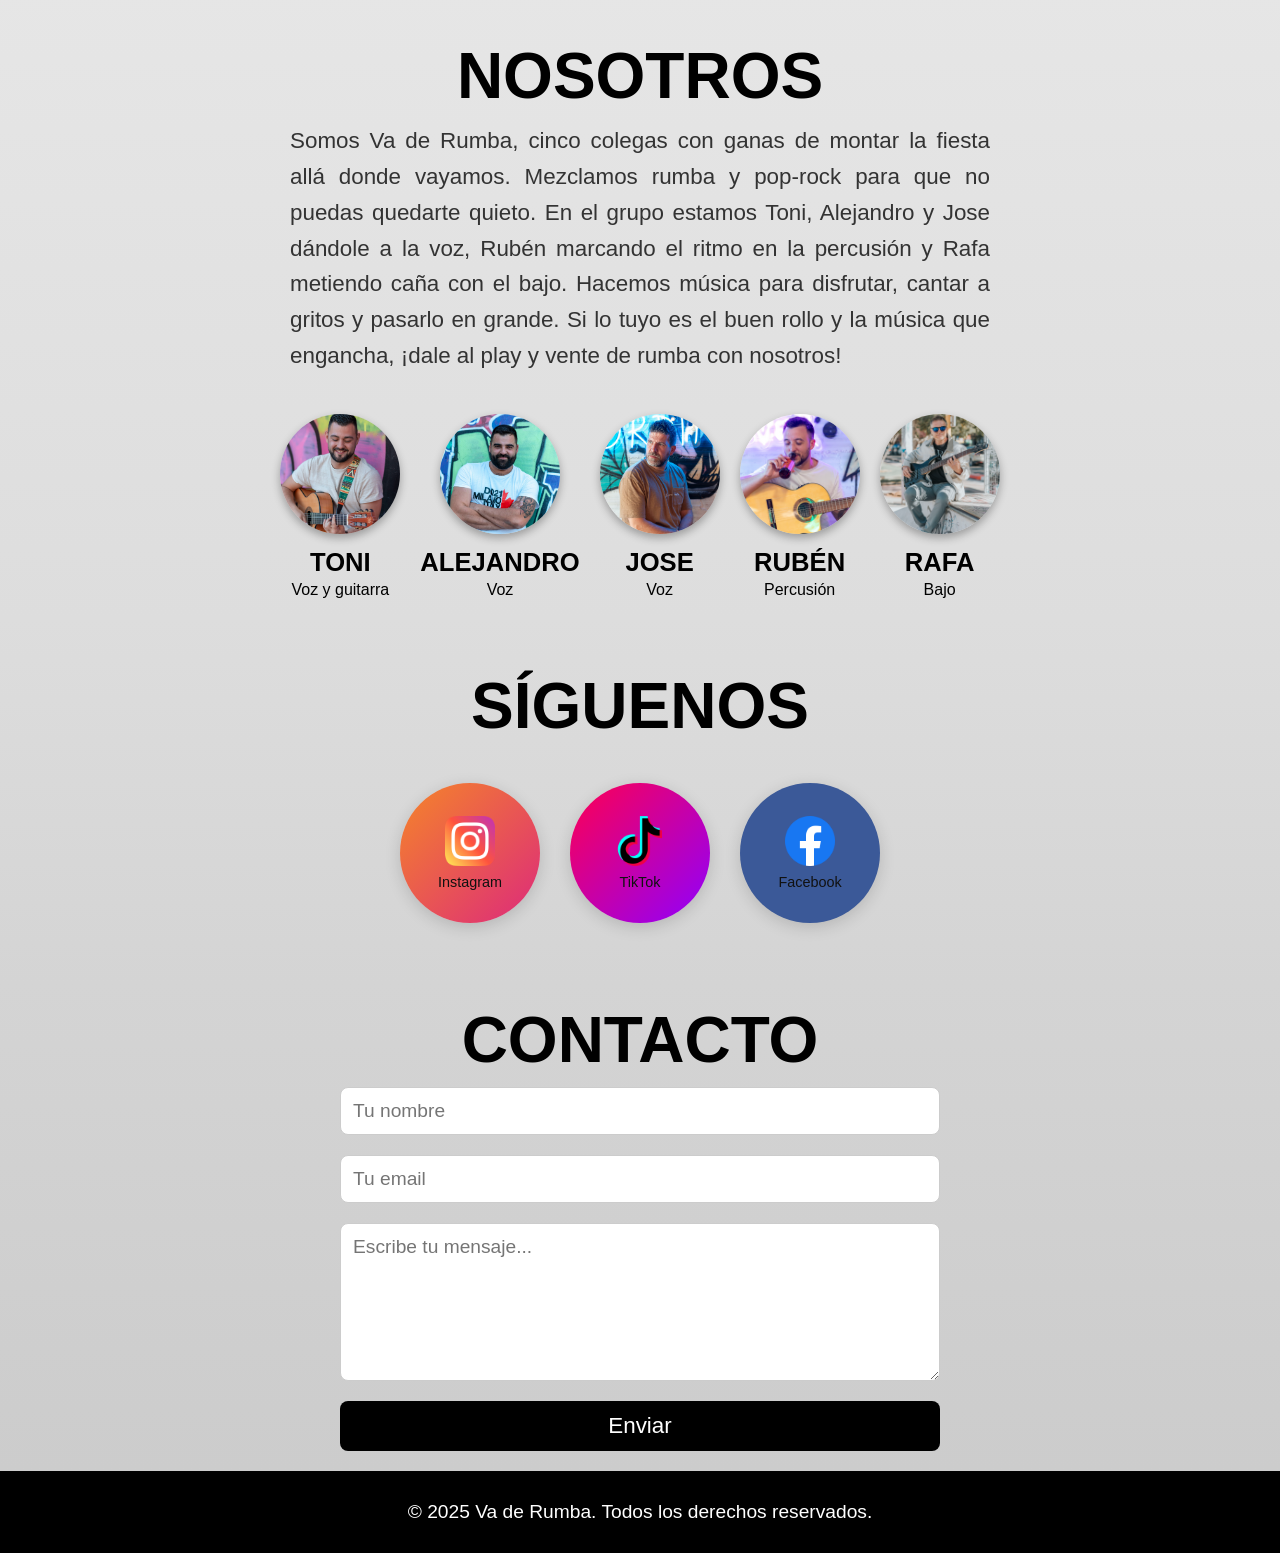
==== commit 2333ebb5: "Update index.html" ====
--- a/index.html
+++ b/index.html
@@ -981,7 +981,7 @@
   </div>
   <div class="titulo-navbar">VA DE RUMBA</div>
   <div class="links">
-    <a href="#conciertos">CONCIERTOS 2026</a>
+    <a href="#conciertos">CONCIERTOS</a>
     <a href="#multimedia">MULTIMEDIA</a>
     <a href="#miembros">NOSOTROS</a>
     <a href="#redes">REDES SOCIALES</a>
@@ -999,7 +999,7 @@
  <a href="#" class="subir" aria-label="Volver arriba">↑</a>
 
   <section id="conciertos">
-    <h2>Conciertos</h2>
+    <h2>Conciertos 2026</h2>
     <ul style="font-size: 1.5rem; list-style: none; padding: 0;">
       <ul>
           <li>
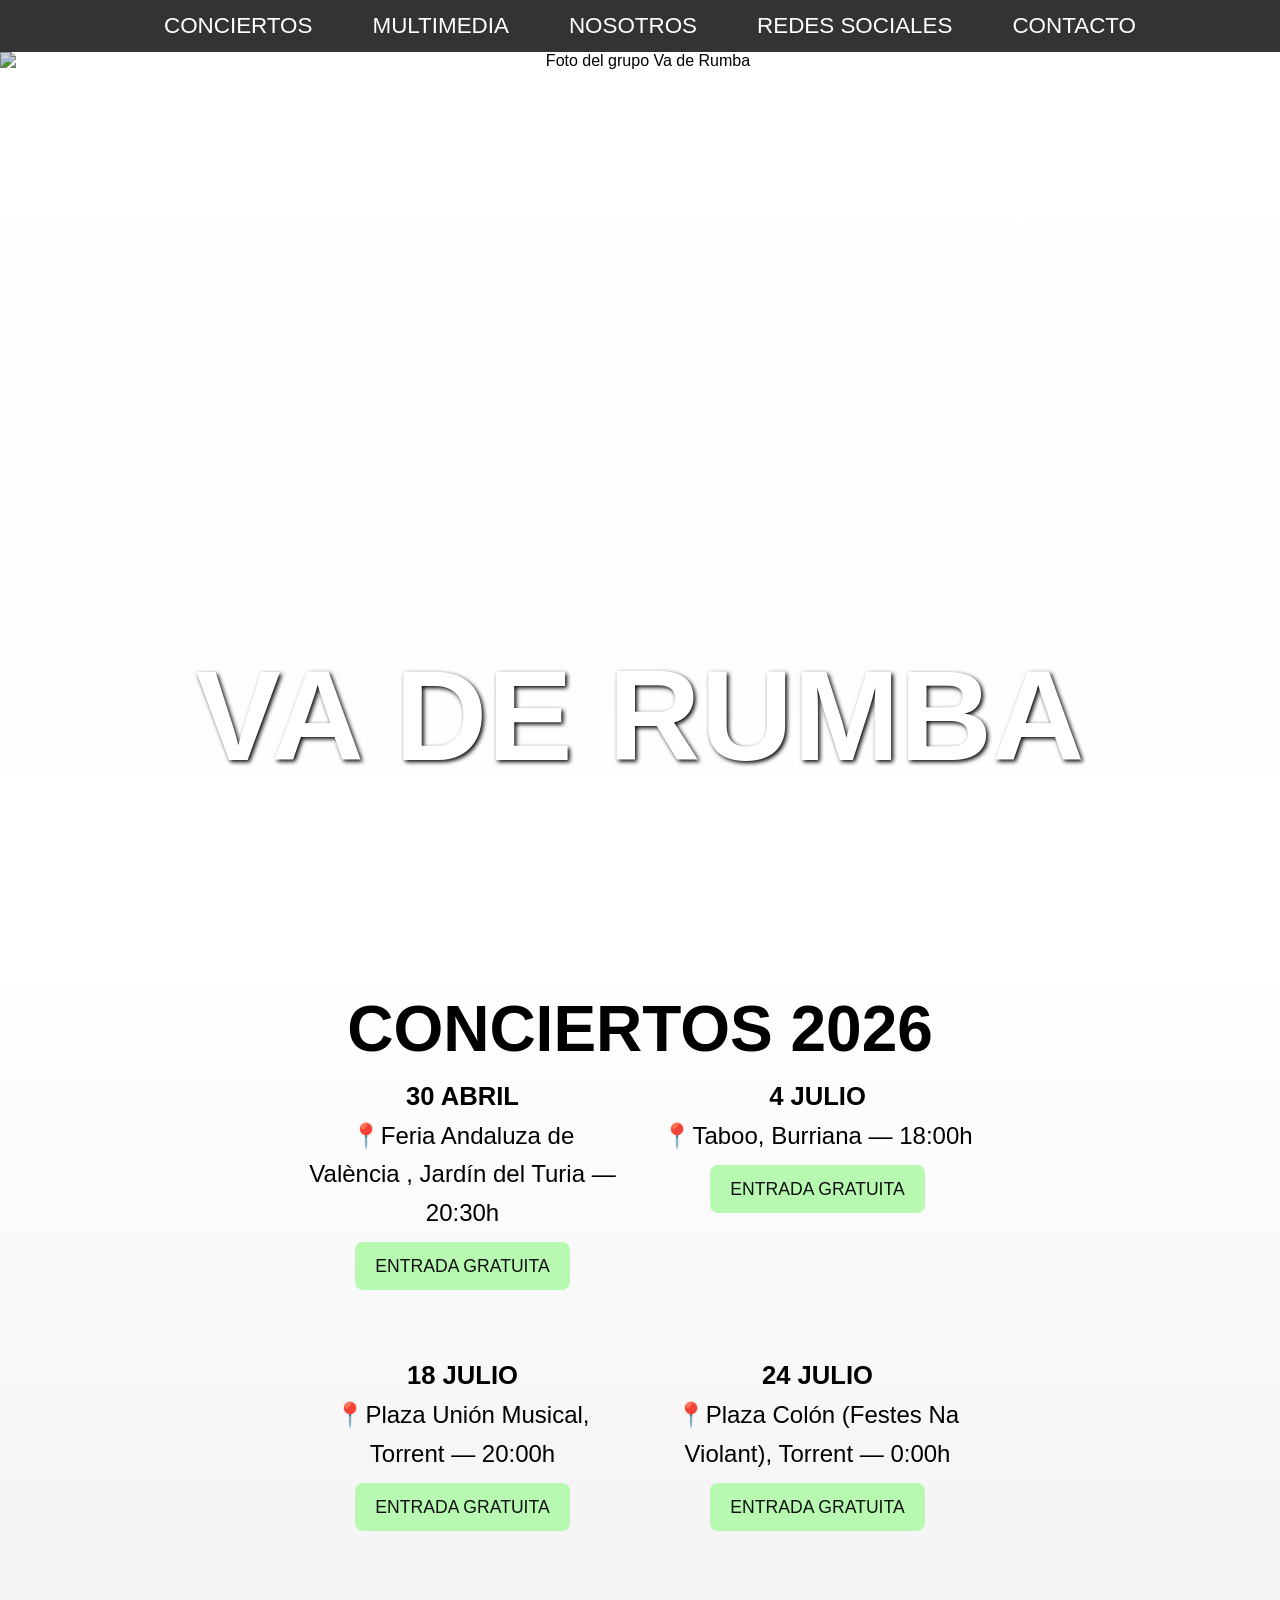
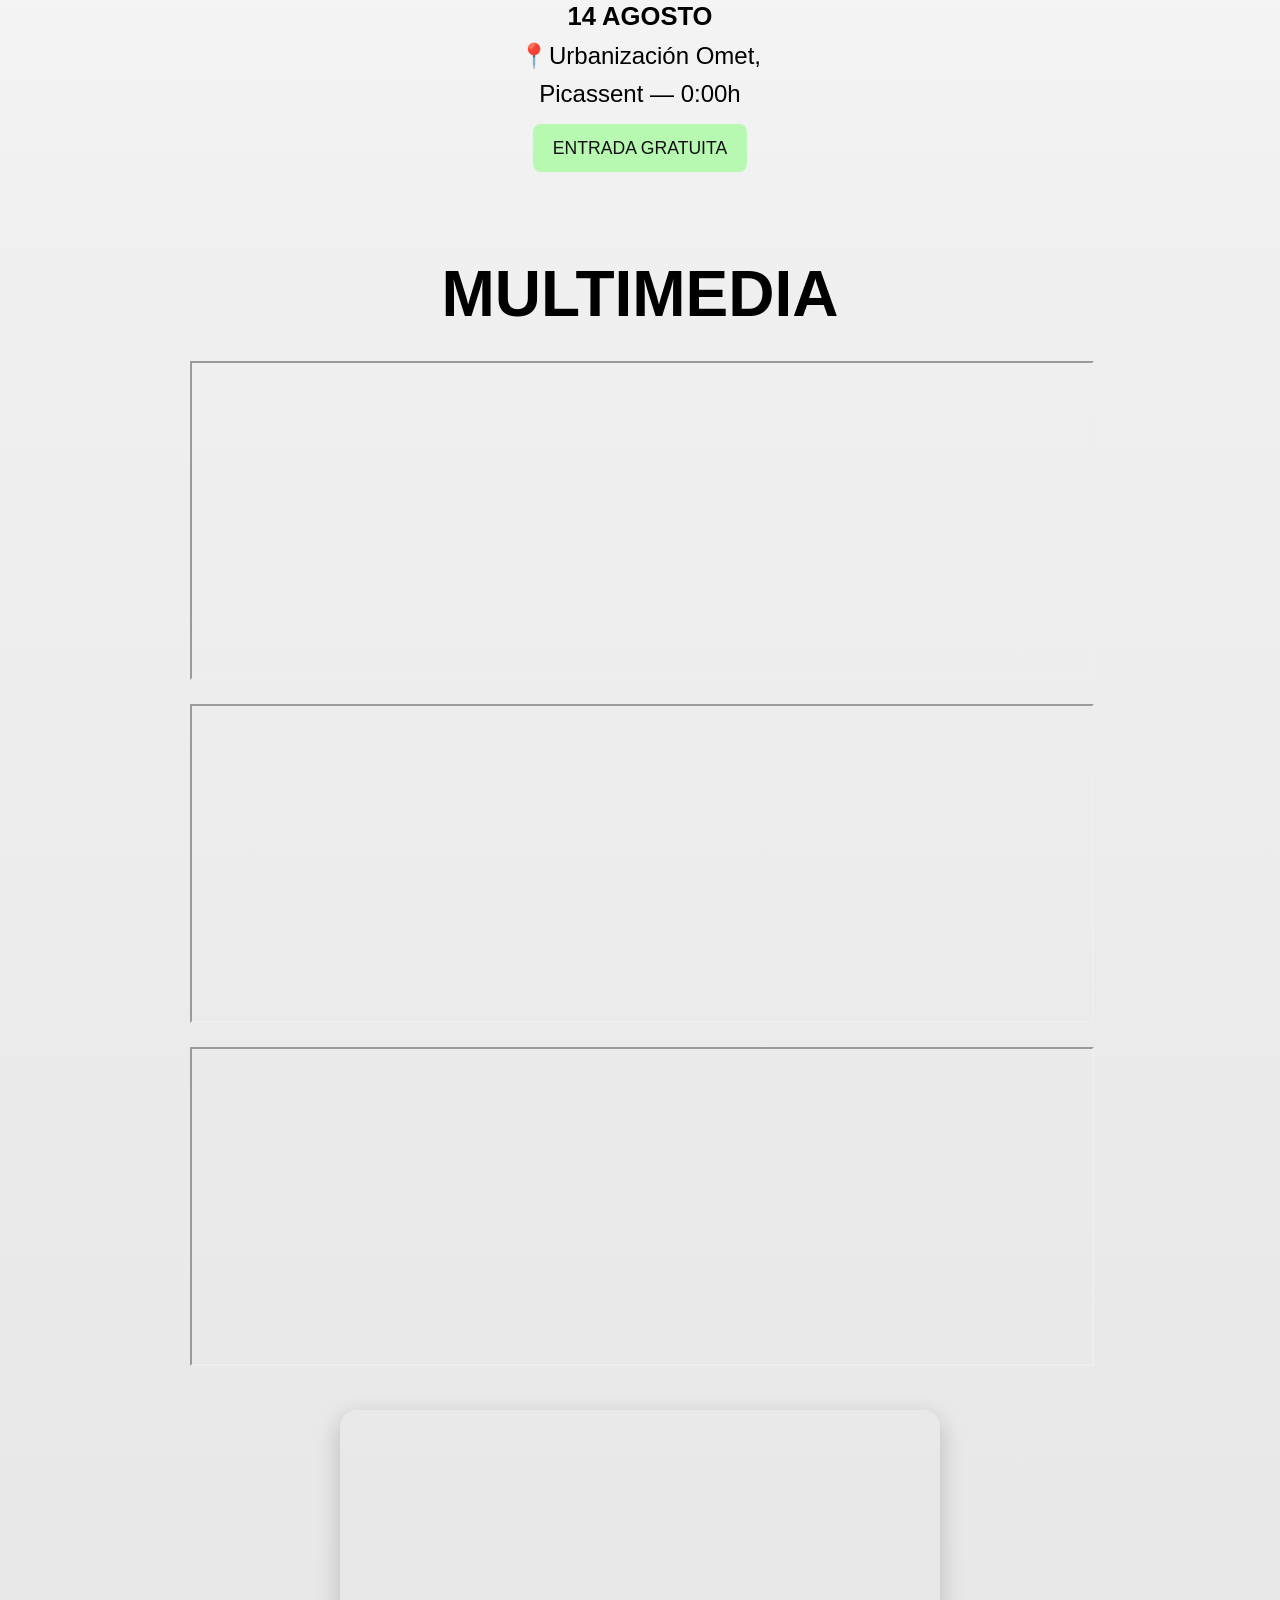
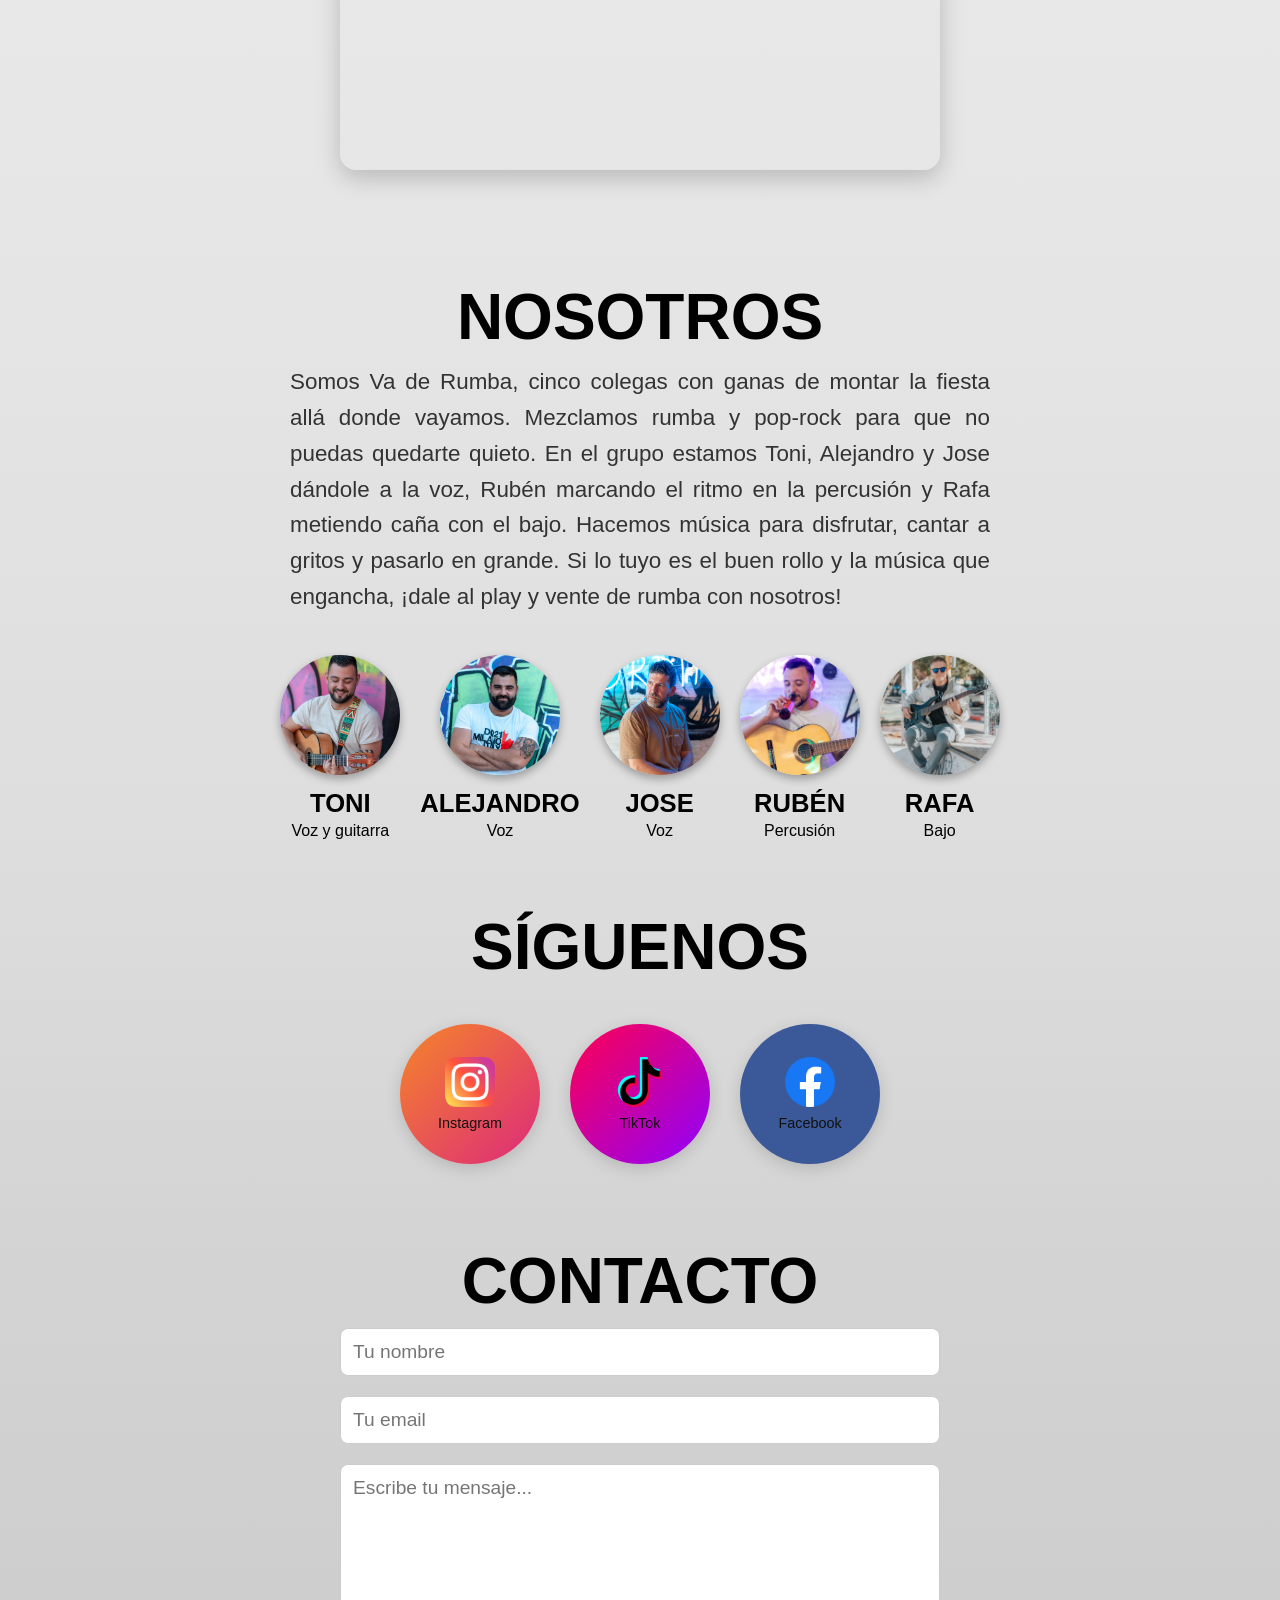
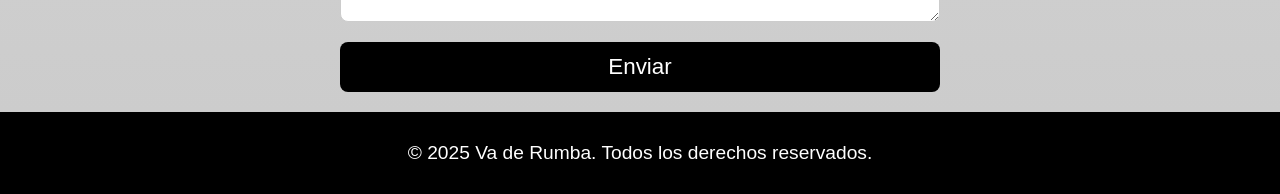
==== commit 73b61828: "Update index.html" ====
--- a/index.html
+++ b/index.html
@@ -1011,6 +1011,15 @@
       </div>
     </div>
   </li>
+                         <li>
+    <div class="evento">
+      <div class="dia">4 JULIO</div>
+      <div class="detalle">📍Taboo, Burriana — 18:00h</div>
+      <div style="margin-top: 10px;">
+        <div class="entrada-gratis">ENTRADA GRATUITA</div>
+      </div>
+    </div>
+  </li>
          <li>
     <div class="evento">
       <div class="dia">18 JULIO</div>
@@ -1021,6 +1030,15 @@
     </div>
   </li>
 
+                 <li>
+    <div class="evento">
+      <div class="dia">24 JULIO</div>
+      <div class="detalle">📍Plaza Colón (Festes Na Violant), Torrent — 0:00h</div>
+      <div style="margin-top: 10px;">
+        <div class="entrada-gratis">ENTRADA GRATUITA</div>
+      </div>
+    </div>
+  </li>
          <li>
     <div class="evento">
       <div class="dia">14 AGOSTO</div>
@@ -1031,15 +1049,7 @@
     </div>
   </li>
 
-         <li>
-    <div class="evento">
-      <div class="dia">24 JULIO</div>
-      <div class="detalle">📍Plaza Colón (Festes Na Violant), Torrent — 0:00h</div>
-      <div style="margin-top: 10px;">
-        <div class="entrada-gratis">ENTRADA GRATUITA</div>
-      </div>
-    </div>
-  </li>
+
         
 </ul>
 
